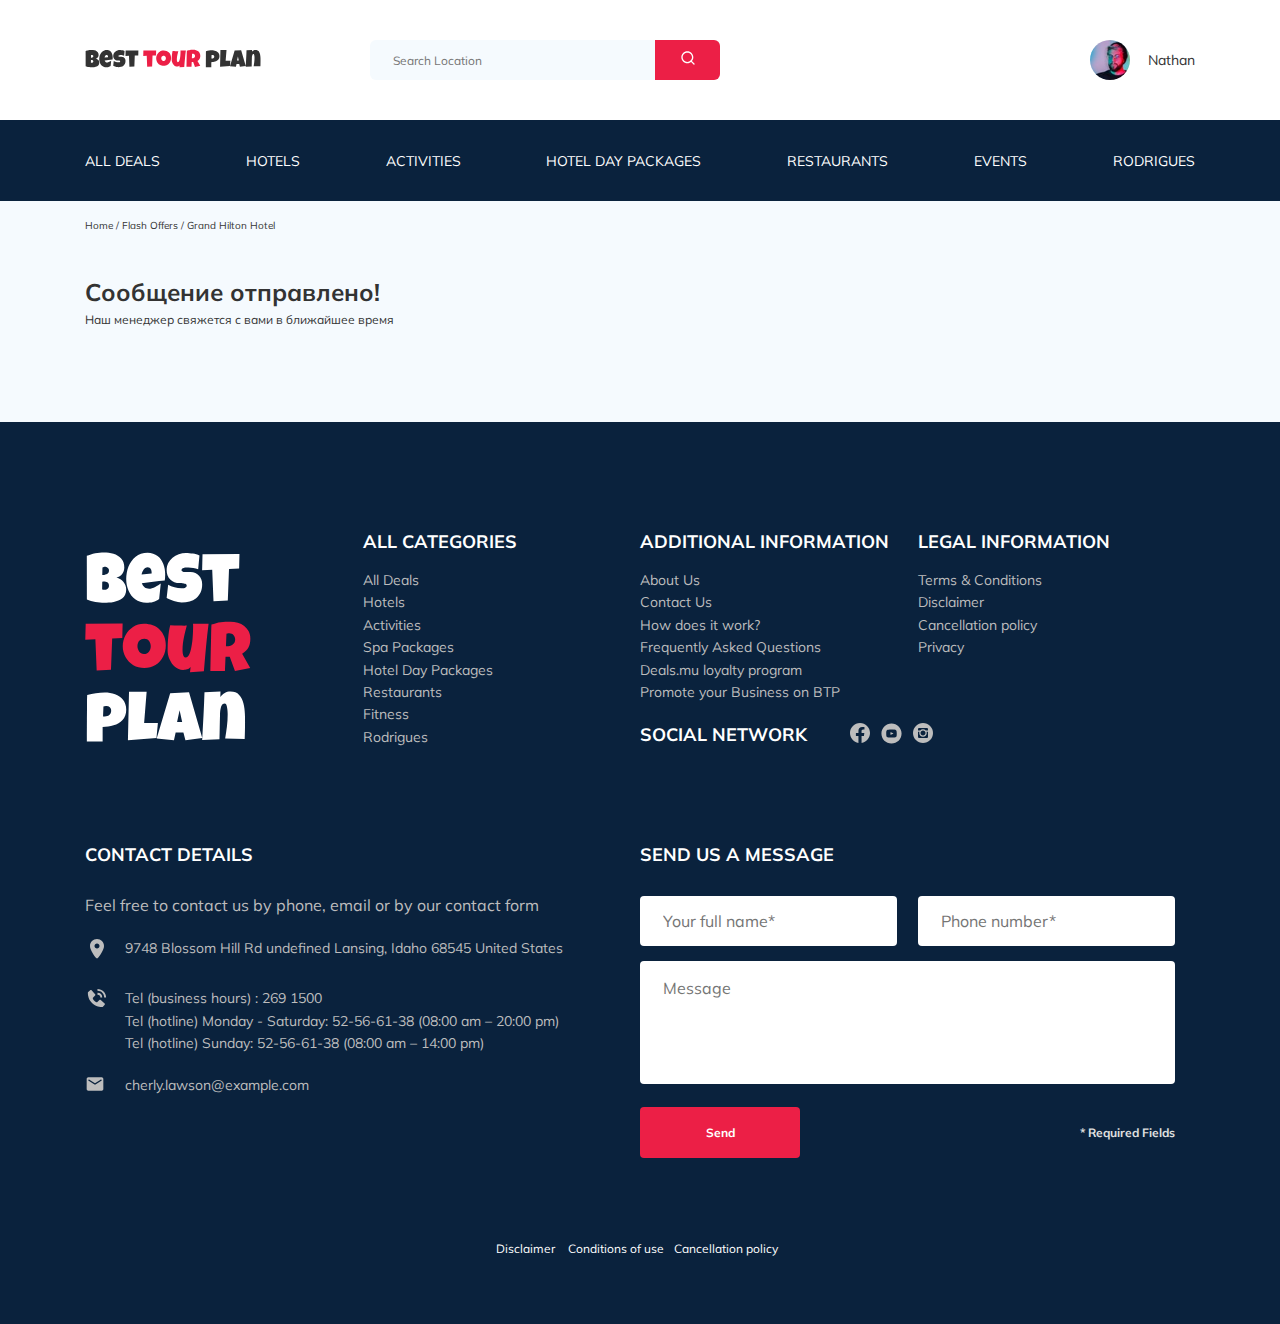
==== thankyou.html @ eb1a0afe "create: sending message and letters" ====
<!DOCTYPE html>
<html lang="en">
  <head>
    <meta charset="UTF-8" />
    <meta name="viewport" content="width=device-width, initial-scale=1.0" />
    <title>Best Tour Plan - Hotel Booking</title>
    <link
      href="https://fonts.googleapis.com/css2?family=Mulish:wght@400;700&family=Nunito:wght@400;600;700;800&display=swap"
      rel="stylesheet"
    />
    <link rel="stylesheet" href="css/normalize.css" />
    <link rel="stylesheet" href="css/swiper-bundle.min.css" />
    <link rel="stylesheet" href="css/style.css" />
  </head>
  <body>
    <header class="navbar navbar--mobile--fixed">
      <div class="container">
        <div class="navbar-top">
          <a href="index.html" class="logo">
            <img
              src="img/horizontal-logo.svg"
              alt="logo: best tour plan"
              class="logo__image"
            />
          </a>
          <form
            action="#"
            class="search navbar__search navbar__search--mobile--hidden"
          >
            <input
              type="text"
              class="search__input"
              placeholder="Search Location"
            />
            <button class="search__button">
              <img src="img/search.svg" alt="icon: search" />
            </button>
          </form>
          <a href="#" class="user navbar__user navbar__user--mobile--hidden">
            <img
              src="img/user-avatar.jpg"
              alt="avatar: nathan"
              class="user__avatar"
            />
            <span class="user__name">Nathan</span>
          </a>
          <!-- /.user -->
          <button class="menu-button navbar-top__menu-button">
            <span class="menu-button__line"></span>
            <span class="menu-button__line"></span>
            <span class="menu-button__line"></span>
          </button>
          <!-- /.navbar-top__menubutton -->
        </div>
        <!-- /.navbar-top -->
      </div>
      <!-- /.container -->
      <div class="navbar-bottom">
        <div class="container">
          <ul class="navbar-menu">
            <li class="navbar-menu__item navbar-menu__item--mobile--visible">
              <a
                href="#"
                class="user navbar__user navbar__user--mobile--visible"
              >
                <img
                  src="img/user-avatar.jpg"
                  alt="avatar: nathan"
                  class="user__avatar"
                />
                <span class="user__name user__name--white">Nathan</span>
              </a>
              <!-- /.user -->
            </li>
            <li class="navbar-menu__item navbar-menu__item--mobile--visible">
              <form
                action="#"
                class="search navbar__search navbar__search--mobile--visible"
              >
                <input
                  type="text"
                  class="search__input"
                  placeholder="Search Location"
                />
                <button class="search__button">
                  <img src="img/search.svg" alt="icon: search" />
                </button>
              </form>
            </li>
            <li class="navbar-menu__item">
              <a href="#" class="navbar-menu__link">All Deals</a>
            </li>
            <li class="navbar-menu__item">
              <a href="#" class="navbar-menu__link">Hotels</a>
            </li>
            <li class="navbar-menu__item">
              <a href="#" class="navbar-menu__link">Activities</a>
            </li>
            <li class="navbar-menu__item">
              <a href="#" class="navbar-menu__link">Hotel Day Packages</a>
            </li>
            <li class="navbar-menu__item">
              <a href="#" class="navbar-menu__link">Restaurants</a>
            </li>
            <li class="navbar-menu__item">
              <a href="#" class="navbar-menu__link">Events</a>
            </li>
            <li class="navbar-menu__item">
              <a href="#" class="navbar-menu__link">Rodrigues</a>
            </li>
          </ul>
          <!-- /.navbar-menu -->
        </div>
        <!-- /.container -->
      </div>
      <!-- /.navbar-bottom -->
    </header>
    <nav class="breadcrumb">
      <div class="container">
        <ul class="breadcrumb-list">
          <li class="breadcrumb-list__item">
            <a href="#" class="breadcrumb-list__link">Home</a>
          </li>
          <li class="breadcrumb-list__item">
            <a href="#" class="breadcrumb-list__link">Flash Offers</a>
          </li>
          <li class="breadcrumb-list__item">
            Grand Hilton Hotel
          </li>
        </ul>
      </div>
      <!-- /.container -->
    </nav>
    <!-- /.breadcrumb -->
    <section class="hotel">
      <div class="container">
        <div class="hotel-info">
          <div class="hotel-info__text">
            <div class="hotel-wrapper">
              <h1 class="hotel-name hotel-info__name">Сообщение отправлено!</h1>
            </div>
            <p class="hotel-description hotel-info__description">
              Наш менеджер свяжется с вами в ближайшее время
            </p>
          </div>
          <!-- /.hotel-info__text -->
        </div>
        <!-- /.hotel info -->
      </div>
      <!-- /.container -->
    </section>
    <!-- /.hotel -->

    <!-- /.activities -->
    <footer class="footer">
      <div class="container">
        <div class="footer-wrapper">
          <img
            src="img/vertical-logo.svg"
            alt="logo: Best Tour Plan"
            class="logo footer__logo"
          />
          <div class="footer__list footer__categories">
            <h3 class="footer__title">ALL CATEGORIES</h3>
            <ul class="footer__ul">
              <li class="footer__item">
                <a href="#" class="footer__link">All Deals </a>
              </li>
              <li class="footer__item">
                <a href="#" class="footer__link">Hotels</a>
              </li>
              <li class="footer__item">
                <a href="#" class="footer__link">Activities</a>
              </li>
              <li class="footer__item">
                <a href="#" class="footer__link">Spa Packages </a>
              </li>
              <li class="footer__item">
                <a href="#" class="footer__link">Hotel Day Packages </a>
              </li>
              <li class="footer__item">
                <a href="#" class="footer__link">Restaurants</a>
              </li>
              <li class="footer__item">
                <a href="#" class="footer__link">Fitness</a>
              </li>
              <li class="footer__item">
                <a href="#" class="footer__link">Rodrigues</a>
              </li>
            </ul>
          </div>
          <!-- /.footer__list -->
          <div class="footer__list footer__additional">
            <h3 class="footer__title">ADDITIONAL INFORMATION</h3>
            <ul class="footer__ul">
              <li class="footer__item">
                <a href="#" class="footer__link">About Us </a>
              </li>
              <li class="footer__item">
                <a href="#" class="footer__link">Contact Us </a>
              </li>
              <li class="footer__item">
                <a href="#" class="footer__link">How does it work? </a>
              </li>
              <li class="footer__item">
                <a href="#" class="footer__link">Frequently Asked Questions </a>
              </li>
              <li class="footer__item">
                <a href="#" class="footer__link">Deals.mu loyalty program </a>
              </li>
              <li class="footer__item">
                <a href="#" class="footer__link"
                  >Promote your Business on BTP</a
                >
              </li>
            </ul>
          </div>
          <!-- /.footer__list -->
          <div class="footer__social-network">
            <h3 class="footer__title footer__title--inline">Social Network</h3>
            <div class="footer__social-links">
              <a href="#" class="footer-link"
                ><img src="img/facebook.svg" alt="icon: facebook"
              /></a>
              <a href="#" class="footer-link"
                ><img src="img/youtube.svg" alt="icon: youtube"
              /></a>
              <a href="#" class="footer-link"
                ><img src="img/instagram.svg" alt="icon: instagram"
              /></a>
            </div>
            <!-- /.footer__social-links -->
          </div>
          <!-- /.footer__social-network -->
          <div class="footer__list footer__legal">
            <h3 class="footer__title">LEGAL INFORMATION</h3>
            <ul class="footer__ul">
              <li class="footer__item">
                <a href="#" class="footer__link">Terms & Conditions </a>
              </li>
              <li class="footer__item">
                <a href="#" class="footer__link">Disclaimer </a>
              </li>
              <li class="footer__item">
                <a href="#" class="footer__link">Cancellation policy </a>
              </li>
              <li class="footer__item">
                <a href="#" class="footer__link">Privacy</a>
              </li>
            </ul>
          </div>
          <!-- /.footer__list -->
          <div class="footer__contact-details">
            <h3 class="footer__title footer__title--mb-3">Contact Details</h3>
            <p class="footer__text">
              Feel free to contact us by phone, email or by our contact form
            </p>
            <ul class="footer__ul">
              <li class="footer__item footer__item--mb-2">
                <div class="footer__icon-wrapper">
                  <img
                    class="footer__icon"
                    src="img/location-on.svg"
                    alt="icon: location"
                    srcset=""
                  />
                </div>
                9748 Blossom Hill Rd undefined Lansing, Idaho 68545 United
                States
              </li>
              <li class="footer__item footer__item--mb-2">
                <div class="footer__icon-wrapper">
                  <img
                    class="footer__icon"
                    src="img/phone-call-2.svg"
                    alt="icon: phone"
                    srcset=""
                  />
                </div>
                Tel (business hours) : 269 1500 <br />
                Tel (hotline) Monday - Saturday: 52-56-61-38 (08:00 am – 20:00
                pm) <br />Tel (hotline) Sunday: 52-56-61-38 (08:00 am – 14:00
                pm)
              </li>
              <li class="footer__item footer__item--mb-2">
                <div class="footer__icon-wrapper">
                  <img
                    class="footer__icon"
                    src="img/email.svg"
                    alt="icon: email"
                    srcset=""
                  />
                </div>
                cherly.lawson@example.com
              </li>
            </ul>
          </div>
          <!-- /.footer__contact-details -->
          <div class="footer__contact-form">
            <h3 class="footer__title footer__title--mb-3">Send us a message</h3>
            <form action="send.php" method="POST" class="footer__form">
              <input
                type="text"
                class="input footer__input"
                placeholder="Your full name*"
                name="name"
              />
              <input
                type="text"
                class="input footer__input"
                placeholder="Phone number*"
                name="phone"
              />
              <textarea
                class="footer__message"
                placeholder="Message"
                name="message"
              ></textarea>
              <button class="button footer__button" type="submit">Send</button>
              <span class="footer__info">* Required Fields</span>
            </form>
          </div>
          <!-- /.footer__contact-form -->
          <div class="footer__bottom-block">
            <a href="#" class="footer__bottom-item">Disclaimer &nbsp;&nbsp;</a>
            <a href="#" class="footer__bottom-item"
              >Conditions of use&nbsp;&nbsp;</a
            >
            <a href="#" class="footer__bottom-item"
              >Cancellation policy&nbsp;&nbsp;</a
            >
          </div>
          <!-- /.footer__bottom-block -->
        </div>
        <!-- /.footer-wrapper -->
      </div>
      <!-- /.container -->
    </footer>
    <!-- /.footer -->
    <script src="js/swiper-bundle.min.js"></script>
    <script src="js/main.js"></script>
  </body>
</html>
---- css/style.css ----
* {
  -webkit-box-sizing: border-box;
          box-sizing: border-box;
}

body {
  font-family: 'Mulish', sans-serif;
  color: #333333;
  background-color: #F5FAFE;
}

.container {
  max-width: 1110px;
  margin: auto;
}

img {
  max-width: 100%;
}

.booking {
  font-family: 'Mulish', sans-serif;
}

/*! normalize.css v8.0.1 | MIT License | github.com/necolas/normalize.css */
/* Document
   ========================================================================== */
/**
 * 1. Correct the line height in all browsers.
 * 2. Prevent adjustments of font size after orientation changes in iOS.
 */
html {
  line-height: 1.15;
  /* 1 */
  -webkit-text-size-adjust: 100%;
  /* 2 */
}

/* Sections
   ========================================================================== */
/**
 * Remove the margin in all browsers.
 */
body {
  margin: 0;
}

/**
 * Render the `main` element consistently in IE.
 */
main {
  display: block;
}

/**
 * Correct the font size and margin on `h1` elements within `section` and
 * `article` contexts in Chrome, Firefox, and Safari.
 */
h1 {
  font-size: 2em;
  margin: 0.67em 0;
}

/* Grouping content
   ========================================================================== */
/**
 * 1. Add the correct box sizing in Firefox.
 * 2. Show the overflow in Edge and IE.
 */
hr {
  -webkit-box-sizing: content-box;
          box-sizing: content-box;
  /* 1 */
  height: 0;
  /* 1 */
  overflow: visible;
  /* 2 */
}

/**
 * 1. Correct the inheritance and scaling of font size in all browsers.
 * 2. Correct the odd `em` font sizing in all browsers.
 */
pre {
  font-family: monospace, monospace;
  /* 1 */
  font-size: 1em;
  /* 2 */
}

/* Text-level semantics
   ========================================================================== */
/**
 * Remove the gray background on active links in IE 10.
 */
a {
  background-color: transparent;
}

/**
 * 1. Remove the bottom border in Chrome 57-
 * 2. Add the correct text decoration in Chrome, Edge, IE, Opera, and Safari.
 */
abbr[title] {
  border-bottom: none;
  /* 1 */
  text-decoration: underline;
  /* 2 */
  -webkit-text-decoration: underline dotted;
          text-decoration: underline dotted;
  /* 2 */
}

/**
 * Add the correct font weight in Chrome, Edge, and Safari.
 */
b,
strong {
  font-weight: bolder;
}

/**
 * 1. Correct the inheritance and scaling of font size in all browsers.
 * 2. Correct the odd `em` font sizing in all browsers.
 */
code,
kbd,
samp {
  font-family: monospace, monospace;
  /* 1 */
  font-size: 1em;
  /* 2 */
}

/**
 * Add the correct font size in all browsers.
 */
small {
  font-size: 80%;
}

/**
 * Prevent `sub` and `sup` elements from affecting the line height in
 * all browsers.
 */
sub,
sup {
  font-size: 75%;
  line-height: 0;
  position: relative;
  vertical-align: baseline;
}

sub {
  bottom: -0.25em;
}

sup {
  top: -0.5em;
}

/* Embedded content
   ========================================================================== */
/**
 * Remove the border on images inside links in IE 10.
 */
img {
  border-style: none;
}

/* Forms
   ========================================================================== */
/**
 * 1. Change the font styles in all browsers.
 * 2. Remove the margin in Firefox and Safari.
 */
button,
input,
optgroup,
select,
textarea {
  font-family: inherit;
  /* 1 */
  font-size: 100%;
  /* 1 */
  line-height: 1.15;
  /* 1 */
  margin: 0;
  /* 2 */
}

/**
 * Show the overflow in IE.
 * 1. Show the overflow in Edge.
 */
button,
input {
  /* 1 */
  overflow: visible;
}

/**
 * Remove the inheritance of text transform in Edge, Firefox, and IE.
 * 1. Remove the inheritance of text transform in Firefox.
 */
button,
select {
  /* 1 */
  text-transform: none;
}

/**
 * Correct the inability to style clickable types in iOS and Safari.
 */
button,
[type="button"],
[type="reset"],
[type="submit"] {
  -webkit-appearance: button;
}

/**
 * Remove the inner border and padding in Firefox.
 */
button::-moz-focus-inner,
[type="button"]::-moz-focus-inner,
[type="reset"]::-moz-focus-inner,
[type="submit"]::-moz-focus-inner {
  border-style: none;
  padding: 0;
}

/**
 * Restore the focus styles unset by the previous rule.
 */
button:-moz-focusring,
[type="button"]:-moz-focusring,
[type="reset"]:-moz-focusring,
[type="submit"]:-moz-focusring {
  outline: 1px dotted ButtonText;
}

/**
 * Correct the padding in Firefox.
 */
fieldset {
  padding: 0.35em 0.75em 0.625em;
}

/**
 * 1. Correct the text wrapping in Edge and IE.
 * 2. Correct the color inheritance from `fieldset` elements in IE.
 * 3. Remove the padding so developers are not caught out when they zero out
 *    `fieldset` elements in all browsers.
 */
legend {
  -webkit-box-sizing: border-box;
          box-sizing: border-box;
  /* 1 */
  color: inherit;
  /* 2 */
  display: table;
  /* 1 */
  max-width: 100%;
  /* 1 */
  padding: 0;
  /* 3 */
  white-space: normal;
  /* 1 */
}

/**
 * Add the correct vertical alignment in Chrome, Firefox, and Opera.
 */
progress {
  vertical-align: baseline;
}

/**
 * Remove the default vertical scrollbar in IE 10+.
 */
textarea {
  overflow: auto;
}

/**
 * 1. Add the correct box sizing in IE 10.
 * 2. Remove the padding in IE 10.
 */
[type="checkbox"],
[type="radio"] {
  -webkit-box-sizing: border-box;
          box-sizing: border-box;
  /* 1 */
  padding: 0;
  /* 2 */
}

/**
 * Correct the cursor style of increment and decrement buttons in Chrome.
 */
[type="number"]::-webkit-inner-spin-button,
[type="number"]::-webkit-outer-spin-button {
  height: auto;
}

/**
 * 1. Correct the odd appearance in Chrome and Safari.
 * 2. Correct the outline style in Safari.
 */
[type="search"] {
  -webkit-appearance: textfield;
  /* 1 */
  outline-offset: -2px;
  /* 2 */
}

/**
 * Remove the inner padding in Chrome and Safari on macOS.
 */
[type="search"]::-webkit-search-decoration {
  -webkit-appearance: none;
}

/**
 * 1. Correct the inability to style clickable types in iOS and Safari.
 * 2. Change font properties to `inherit` in Safari.
 */
::-webkit-file-upload-button {
  -webkit-appearance: button;
  /* 1 */
  font: inherit;
  /* 2 */
}

/* Interactive
   ========================================================================== */
/*
 * Add the correct display in Edge, IE 10+, and Firefox.
 */
details {
  display: block;
}

/*
 * Add the correct display in all browsers.
 */
summary {
  display: list-item;
}

/* Misc
   ========================================================================== */
/**
 * Add the correct display in IE 10+.
 */
template {
  display: none;
}

/**
 * Add the correct display in IE 10.
 */
[hidden] {
  display: none;
}

.navbar {
  background-color: #ffffff;
}

.navbar-top {
  display: -webkit-box;
  display: -ms-flexbox;
  display: flex;
  -webkit-box-align: center;
      -ms-flex-align: center;
          align-items: center;
  -webkit-box-pack: justify;
      -ms-flex-pack: justify;
          justify-content: space-between;
  padding: 40px 0;
}

.navbar-top__menu-button {
  display: none;
}

.navbar__search {
  margin-right: auto;
  margin-left: 108px;
}

.navbar-bottom {
  background-color: #0A223D;
}

.navbar-menu {
  list-style-type: none;
  margin: 0;
  padding: 31px 0;
  display: -webkit-box;
  display: -ms-flexbox;
  display: flex;
  -webkit-box-align: center;
      -ms-flex-align: center;
          align-items: center;
  -webkit-box-pack: justify;
      -ms-flex-pack: justify;
          justify-content: space-between;
}

.navbar-menu__link {
  text-decoration: none;
  color: #ffffff;
  text-transform: uppercase;
  font-size: 14px;
  line-height: 18px;
}

.navbar-menu__item--mobile--visible {
  display: none;
}

.logo {
  width: 177px;
}

.search {
  display: -webkit-box;
  display: -ms-flexbox;
  display: flex;
  position: relative;
  overflow: hidden;
  border-radius: 6px;
  height: 40px;
}

.search__input {
  width: 350px;
  height: 100%;
  padding-left: 23px;
  padding-right: 70px;
  background: #F5FAFE;
  border: none;
  font-size: 12px;
  line-height: 15px;
  color: #333333;
}

.search__button {
  position: absolute;
  border: none;
  top: 0;
  right: 0;
  height: 100%;
  width: 65px;
  background: #EC1F46;
  cursor: pointer;
}

.user {
  display: -webkit-box;
  display: -ms-flexbox;
  display: flex;
  -webkit-box-align: center;
      -ms-flex-align: center;
          align-items: center;
  text-decoration: none;
}

.user__avatar {
  width: 40px;
  height: 40px;
  border-radius: 50%;
  -o-object-fit: cover;
     object-fit: cover;
}

.user__name {
  margin-left: 18px;
  font-size: 14px;
  line-height: 18px;
  color: #333333;
}

.breadcrumb-list {
  display: -webkit-box;
  display: -ms-flexbox;
  display: flex;
  -webkit-box-align: center;
      -ms-flex-align: center;
          align-items: center;
  list-style: none;
  padding: 18px 0px;
  margin: 0px;
}

.breadcrumb-list__item {
  font-size: 10px;
  line-height: 13px;
}

.breadcrumb-list__item:not(:last-child)::after {
  content: '/';
  margin-right: 3px;
}

.breadcrumb-list__link {
  text-decoration: none;
  color: inherit;
}

.hotel {
  padding-top: 23px;
  padding-bottom: 70px;
}

.hotel-info {
  display: -webkit-box;
  display: -ms-flexbox;
  display: flex;
  -webkit-box-align: center;
      -ms-flex-align: center;
          align-items: center;
  -webkit-box-pack: justify;
      -ms-flex-pack: justify;
          justify-content: space-between;
  padding-bottom: 20px;
}

.hotel-info__offer {
  margin-left: 14px;
  margin-top: 4px;
}

.hotel-info__name {
  margin-top: 4px;
  margin-bottom: 0;
}

.hotel-info__description {
  margin: 5px 0;
}

.hotel-name {
  font-size: 24px;
  line-height: 30px;
}

.hotel-wrapper {
  display: -webkit-box;
  display: -ms-flexbox;
  display: flex;
  -ms-flex-wrap: wrap;
      flex-wrap: wrap;
  -webkit-box-align: center;
      -ms-flex-align: center;
          align-items: center;
}

.hotel-description {
  font-size: 12px;
  line-height: 15px;
}

.hotel-grid {
  display: -webkit-box;
  display: -ms-flexbox;
  display: flex;
  -webkit-box-pack: justify;
      -ms-flex-pack: justify;
          justify-content: space-between;
}

.hotel-right {
  display: -webkit-box;
  display: -ms-flexbox;
  display: flex;
  -webkit-box-orient: vertical;
  -webkit-box-direction: normal;
      -ms-flex-direction: column;
          flex-direction: column;
  -webkit-box-pack: justify;
      -ms-flex-pack: justify;
          justify-content: space-between;
}

.hotel-slider {
  width: 728px;
  height: 450px;
  border-radius: 8px;
  overflow: hidden;
  margin-left: 0;
}

.hotel-slider__button {
  position: absolute;
  z-index: 2;
  top: 0;
  width: 30px;
  height: 30px;
  border: none;
  top: 50%;
  -webkit-transform: translateY(-50%);
          transform: translateY(-50%);
  cursor: pointer;
}

.hotel-slider__button--next {
  right: 18px;
  background: url("../img/arrow-next.svg") no-repeat center/10px;
}

.hotel-slider__button--prev {
  left: 18px;
  background: url("../img/arrow-prev.svg") no-repeat center/10px;
}

.hotel-slider__item {
  width: 100%;
  height: 100%;
  position: relative;
}

.hotel-slider__item::after {
  content: '';
  position: absolute;
  width: 100%;
  height: 100%;
  top: 0;
  background: -webkit-gradient(linear, left top, left bottom, from(rgba(0, 122, 223, 0.48)), to(rgba(255, 255, 255, 0.128)));
  background: linear-gradient(180deg, rgba(0, 122, 223, 0.48) 0%, rgba(255, 255, 255, 0.128) 100%);
  border-radius: 8px;
  z-index: 1;
  overflow: hidden;
}

.stars {
  -ms-flex-preferred-size: 100%;
      flex-basis: 100%;
}

.offer {
  font-size: 10px;
  line-height: 13px;
  padding: 4px 9px;
  background-color: #EC1F46;
  border-radius: 3px;
  color: #ffffff;
}

.rating {
  max-width: 65px;
  min-height: 45px;
  text-align: center;
  color: #ffffff;
  background-color: #EC1F46;
  border-radius: 4px;
}

.rating__text {
  font-size: 8px;
  line-height: 10px;
}

.rating__counter {
  font-size: 14px;
  line-height: 18px;
}

.booking {
  border-radius: 8px;
  width: 350px;
  min-height: 210px;
  padding: 28px;
  background-color: #0A223D;
  color: #ffffff;
}

.booking__info {
  display: -webkit-box;
  display: -ms-flexbox;
  display: flex;
  -webkit-box-pack: justify;
      -ms-flex-pack: justify;
          justify-content: space-between;
  margin-bottom: 9px;
}

.booking__price {
  display: -webkit-box;
  display: -ms-flexbox;
  display: flex;
  -webkit-box-orient: vertical;
  -webkit-box-direction: normal;
      -ms-flex-direction: column;
          flex-direction: column;
}

.booking__start {
  font-weight: normal;
  font-size: 10px;
  line-height: 14px;
}

.booking__pricetag {
  font-weight: 800;
  font-size: 24px;
  line-height: 33px;
}

.booking__per-room {
  font-weight: normal;
  font-size: 12px;
  line-height: 16px;
}

.booking__text {
  margin-bottom: 8px;
  font-weight: normal;
  font-size: 12px;
  line-height: 16px;
  display: -webkit-box;
  display: -ms-flexbox;
  display: flex;
  -webkit-box-align: center;
      -ms-flex-align: center;
          align-items: center;
  -webkit-box-pack: justify;
      -ms-flex-pack: justify;
          justify-content: space-between;
}

.booking__room {
  margin-top: 4px;
}

.booking__description {
  margin-left: 9px;
}

.booking__call-center {
  display: -webkit-box;
  display: -ms-flexbox;
  display: flex;
  -webkit-box-pack: justify;
      -ms-flex-pack: justify;
          justify-content: space-between;
  -webkit-box-align: center;
      -ms-flex-align: center;
          align-items: center;
  margin-bottom: 17px;
}

.booking__heading {
  font-weight: 600;
  font-size: 18px;
  line-height: 25px;
}

.booking__number {
  display: -webkit-box;
  display: -ms-flexbox;
  display: flex;
  -webkit-box-align: center;
      -ms-flex-align: center;
          align-items: center;
  -webkit-box-pack: justify;
      -ms-flex-pack: justify;
          justify-content: space-between;
  text-decoration: none;
  font-weight: 600;
  font-size: 18px;
  line-height: 25px;
  color: inherit;
}

.booking__num {
  margin-left: 8px;
}

.booking__button {
  width: 100%;
  background-color: #EC1F46;
  color: inherit;
  border: none;
  border-radius: 4px;
  min-height: 45px;
  font-weight: 600;
  font-size: 14px;
  line-height: 19px;
  cursor: pointer;
}

.map {
  width: 347px;
  height: 213px;
  border-radius: 10px;
  overflow: hidden;
}

.newsletter {
  position: relative;
  padding: 108px 0 87px 0;
  background-image: url(../img/newsletter-bg.jpg);
  background-repeat: no-repeat;
  background-size: cover;
  background-position: center;
}

.newsletter:before {
  content: '';
  position: absolute;
  top: 0;
  left: 0;
  right: 0;
  bottom: 0;
  width: 100%;
  height: 100%;
  background: rgba(10, 34, 61, 0.8);
}

.newsletter-wrapper {
  position: relative;
  display: -webkit-box;
  display: -ms-flexbox;
  display: flex;
  -webkit-box-align: center;
      -ms-flex-align: center;
          align-items: center;
  -webkit-box-pack: justify;
      -ms-flex-pack: justify;
          justify-content: space-between;
  max-width: 731px;
  margin: auto;
}

.newsletter-title {
  color: #ffffff;
  font-style: normal;
  font-weight: 300;
  font-size: 24px;
  line-height: 30px;
}

.newsletter-title__strong {
  display: block;
  font-weight: 600;
  font-size: 36px;
  line-height: 45px;
  text-transform: uppercase;
}

.subscribe {
  display: -webkit-box;
  display: -ms-flexbox;
  display: flex;
  position: relative;
  overflow: hidden;
  border-radius: 4px;
  height: 55px;
}

.subscribe__input {
  width: 350px;
  padding-left: 23px;
  padding-right: 70px;
  background: #ffffff;
  border: none;
  font-weight: 300;
  font-size: 14px;
  line-height: 18px;
  color: #333333;
}

.subscribe__button {
  position: absolute;
  border: none;
  top: 0;
  right: 0;
  height: 100%;
  min-width: 65px;
  background: #EC1F46;
  color: #ffffff;
  font-weight: bold;
  font-size: 12px;
  line-height: 15px;
  cursor: pointer;
}

.reviews {
  padding: 40px 0 0 0;
}

.reviews__title {
  font-weight: bold;
  font-size: 36px;
  line-height: 45px;
  text-align: center;
  text-transform: uppercase;
  margin-bottom: 70px;
}

.reviews-slider__item {
  display: -webkit-box;
  display: -ms-flexbox;
  display: flex;
  -webkit-box-orient: vertical;
  -webkit-box-direction: normal;
      -ms-flex-direction: column;
          flex-direction: column;
  -webkit-box-align: center;
      -ms-flex-align: center;
          align-items: center;
  background-color: #ffffff;
  border-radius: 8px;
  margin: 45px auto 0;
  max-width: 730px;
  padding: 0 62px 30px;
  position: relative;
}

.reviews-slider__item::before {
  content: '';
  width: 70px;
  height: 47px;
  position: absolute;
  left: 64px;
  top: 13px;
  background-image: url(../img/quote-left.svg);
  background-repeat: no-repeat;
}

.reviews-slider__item::after {
  content: '';
  width: 70px;
  height: 47px;
  position: absolute;
  right: 60px;
  bottom: 114px;
  background-image: url(../img/quote-right.svg);
  background-repeat: no-repeat;
}

.reviews-slider__profile {
  display: -webkit-box;
  display: -ms-flexbox;
  display: flex;
  -webkit-box-orient: vertical;
  -webkit-box-direction: normal;
      -ms-flex-direction: column;
          flex-direction: column;
  -webkit-box-align: center;
      -ms-flex-align: center;
          align-items: center;
  margin-top: -45px;
}

.reviews-slider__avatar {
  width: 90px;
  height: 90px;
  -o-object-fit: cover;
     object-fit: cover;
  border-radius: 50%;
  margin-bottom: 9px;
}

.reviews-slider__username {
  font-weight: bold;
  font-size: 12px;
  line-height: 15px;
  color: #EC1F46;
  margin: 0 0 10px;
}

.reviews-slider__date {
  font-weight: normal;
  font-size: 10px;
  line-height: 13px;
  margin-bottom: 4px;
}

.reviews-slider__rating {
  display: -webkit-box;
  display: -ms-flexbox;
  display: flex;
  -webkit-box-align: center;
      -ms-flex-align: center;
          align-items: center;
  margin-bottom: 30px;
}

.reviews-slider__text {
  margin: auto;
  max-width: 537px;
  font-weight: normal;
  font-size: 12px;
  line-height: 160%;
  text-align: justify;
}

.reviews-slider__button {
  position: absolute;
  z-index: 2;
  top: 0;
  width: 30px;
  height: 30px;
  border: none;
  top: 50%;
  -webkit-transform: translateY(-50%);
          transform: translateY(-50%);
  cursor: pointer;
}

.reviews-slider__button--next {
  right: 0;
  background: url("../img/gray-arrow-next.svg") no-repeat center/10px;
}

.reviews-slider__button--prev {
  left: 0;
  background: url("../img/gray-arrow-prev.svg") no-repeat center/10px;
}

.activities {
  padding: 60px 0 98px 0;
}

.activities__title {
  font-weight: bold;
  font-size: 24px;
  line-height: 30px;
  text-transform: uppercase;
  margin-top: 0;
  margin-bottom: 67px;
}

.activities-wrapper {
  display: -webkit-box;
  display: -ms-flexbox;
  display: flex;
  -webkit-box-align: start;
      -ms-flex-align: start;
          align-items: flex-start;
  -webkit-box-pack: justify;
      -ms-flex-pack: justify;
          justify-content: space-between;
}

.card {
  display: -webkit-box;
  display: -ms-flexbox;
  display: flex;
  -webkit-box-orient: vertical;
  -webkit-box-direction: normal;
      -ms-flex-direction: column;
          flex-direction: column;
  -webkit-box-align: start;
      -ms-flex-align: start;
          align-items: flex-start;
  position: relative;
  border-radius: 6px;
  overflow: hidden;
  width: 255px;
  height: 255px;
  padding: 24px 26px;
}

.card::before {
  content: '';
  position: absolute;
  top: 0;
  left: 0;
  right: 0;
  bottom: 0;
  background: linear-gradient(179.83deg, rgba(196, 196, 196, 0) 35.34%, #0A223D 99.85%);
}

.card__image {
  width: 255px;
  height: 255px;
  -o-object-fit: cover;
     object-fit: cover;
  position: absolute;
  top: 0;
  left: 0;
  right: 0;
  bottom: 0;
  z-index: -1;
}

.card__title {
  width: 200px;
  color: #ffffff;
  font-weight: bold;
  font-size: 16px;
  line-height: 20px;
  margin-top: auto;
  margin-bottom: 18px;
  z-index: 5;
}

.card__button {
  z-index: 5;
  border: none;
  color: #ffffff;
  background-color: #EC1F46;
  border-radius: 4px;
  font-weight: 600;
  font-size: 12px;
  line-height: 16px;
  padding: 7px 22px;
  cursor: pointer;
}

.footer {
  background-color: #0A223D;
  color: #ffffff;
  padding: 108px 0 46px;
}

.footer-wrapper {
  display: -ms-grid;
  display: grid;
  -ms-grid-columns: (minmax(min-content, 1fr))[4];
      grid-template-columns: repeat(4, minmax(-webkit-min-content, 1fr));
      grid-template-columns: repeat(4, minmax(min-content, 1fr));
  grid-gap: 20px;
  grid-auto-rows: minmax(40px, -webkit-min-content);
  grid-auto-rows: minmax(40px, min-content);
  -webkit-box-align: start;
      -ms-flex-align: start;
          align-items: start;
}

.footer__logo {
  width: 166px;
  -ms-grid-row: 1;
  -ms-grid-row-span: 2;
  grid-row: 1 / 3;
  -ms-flex-item-align: center;
      -ms-grid-row-align: center;
      align-self: center;
}

.footer__categories {
  -ms-grid-row: 1;
  -ms-grid-row-span: 3;
  grid-row: 1 / 4;
}

.footer__social-network {
  -ms-grid-row: 2;
  -ms-grid-row-span: 2;
  grid-row: 2 / 4;
  grid-column: span 2;
  display: -webkit-box;
  display: -ms-flexbox;
  display: flex;
  -ms-flex-line-pack: center;
      align-content: center;
}

.footer__social-links {
  display: -webkit-box;
  display: -ms-flexbox;
  display: flex;
  min-width: 83px;
  -webkit-box-pack: justify;
      -ms-flex-pack: justify;
          justify-content: space-between;
}

.footer__contact-details {
  grid-column: span 2;
}

.footer__contact-form {
  grid-column: span 2;
}

.footer__form {
  display: -webkit-box;
  display: -ms-flexbox;
  display: flex;
  -webkit-box-align: center;
      -ms-flex-align: center;
          align-items: center;
  -webkit-box-pack: justify;
      -ms-flex-pack: justify;
          justify-content: space-between;
  -ms-flex-wrap: wrap;
      flex-wrap: wrap;
}

.footer__ul {
  padding: 0;
  margin: 0;
  list-style: none;
}

.footer__title {
  font-weight: bold;
  font-size: 18px;
  line-height: 23px;
  margin: 0 0 16px;
  text-transform: uppercase;
}

.footer__title--inline {
  margin: 0 43px 0 0;
}

.footer__title--mb-3 {
  margin-bottom: 30px;
}

.footer__item {
  display: -webkit-box;
  display: -ms-flexbox;
  display: flex;
  -webkit-box-align: start;
      -ms-flex-align: start;
          align-items: flex-start;
  font-weight: normal;
  font-size: 14px;
  line-height: 160%;
  color: #BDBDBD;
}

.footer__item--mb-2 {
  margin-bottom: 20px;
}

.footer__link {
  text-decoration: none;
  color: inherit;
}

.footer__icon-wrapper {
  min-width: 40px;
}

.footer__text {
  color: #BDBDBD;
  margin-bottom: 22px;
}

.footer__input {
  background-color: #ffffff;
  border-radius: 4px;
  border: none;
  padding: 0 23px;
  height: 50px;
  margin-bottom: 15px;
  -ms-flex-preferred-size: 48%;
      flex-basis: 48%;
}

.footer__message {
  background-color: #ffffff;
  -ms-flex-preferred-size: 100%;
      flex-basis: 100%;
  height: 123px;
  border-radius: 4px;
  border: none;
  padding: 18px 23px;
  resize: none;
  margin-bottom: 23px;
}

.footer__button {
  min-width: 160px;
  min-height: 50px;
  padding: 18px;
  background-color: #EC1F46;
  color: #ffffff;
  border-radius: 4px;
  border: none;
  font-weight: bold;
  font-size: 12px;
  line-height: 15px;
  cursor: pointer;
}

.footer__info {
  font-weight: bold;
  font-size: 12px;
  line-height: 15px;
  color: #E0E0E0;
}

.footer__bottom-block {
  -ms-grid-row: 6;
  grid-row: 6;
  grid-column: span 5;
  -ms-grid-column-align: center;
      justify-self: center;
}

.footer__bottom-item {
  font-weight: normal;
  font-size: 12px;
  line-height: 15px;
  text-decoration: none;
  color: #ffffff;
}

@media (max-width: 1200px) {
  .container {
    max-width: 960px;
  }
  .hotel-slider {
    width: 590px;
  }
  .hotel-slider__image {
    height: 100%;
    -o-object-fit: cover;
       object-fit: cover;
  }
  .card {
    width: 230px;
    height: 230px;
  }
  .card__image {
    width: 230px;
    height: 230px;
  }
  .footer__input {
    -ms-flex-preferred-size: 100%;
        flex-basis: 100%;
  }
}

@media (max-width: 992px) {
  .container, .newsletter-wrapper {
    max-width: 700px;
    width: 92%;
  }
  .logo {
    width: 132px;
  }
  .navbar-top {
    padding: 30px 0;
  }
  .navbar__search {
    margin-left: auto;
  }
  .navbar-menu {
    padding: 22px 0;
  }
  .navbar-menu__link {
    font-size: 12px;
    line-height: 15px;
  }
  .search__input {
    width: 340px;
  }
  .hotel-grid {
    -webkit-box-orient: vertical;
    -webkit-box-direction: normal;
        -ms-flex-direction: column;
            flex-direction: column;
  }
  .hotel__slider {
    margin-bottom: 30px;
  }
  .hotel-right {
    -webkit-box-orient: horizontal;
    -webkit-box-direction: normal;
        -ms-flex-direction: row;
            flex-direction: row;
  }
  .hotel-slider {
    width: 100%;
  }
  .hotel-slider__image {
    width: 100%;
  }
  .booking {
    width: 48%;
  }
  .map {
    width: 48%;
  }
  .reviews-slider__item {
    max-width: 580px;
  }
  .reviews__title {
    font-size: 30px;
    line-height: 38px;
  }
  .activities {
    padding-bottom: 70px;
  }
  .activities-wrapper {
    -ms-flex-wrap: wrap;
        flex-wrap: wrap;
  }
  .activities__card {
    margin-bottom: 20px;
  }
  .activities__title {
    margin-bottom: 57px;
  }
  .card {
    -ms-flex-preferred-size: 48%;
        flex-basis: 48%;
  }
  .card__image {
    width: 100%;
    height: 250px;
  }
  .footer-wrapper {
    -ms-grid-columns: (1fr)[6];
        grid-template-columns: repeat(6, 1fr);
    grid-gap: 40px;
  }
  .footer__input {
    -ms-flex-preferred-size: 48%;
        flex-basis: 48%;
  }
  .footer__logo {
    -ms-grid-row: 1;
    -ms-grid-row-span: 1;
    grid-row: 1 / 2;
    grid-column: span 2;
  }
  .footer__social-network {
    -ms-grid-row: 1;
    -ms-grid-row-span: 1;
    grid-row: 1 / 2;
    -ms-grid-column: 3;
    -ms-grid-column-span: 3;
    grid-column: 3 / 6;
    -ms-flex-item-align: center;
        -ms-grid-row-align: center;
        align-self: center;
  }
  .footer__categories {
    -ms-grid-row: 2;
    -ms-grid-row-span: 1;
    grid-row: 2 / 3;
    grid-column: span 2;
  }
  .footer__additional {
    grid-column: span 2;
  }
  .footer__legal {
    grid-column: span 2;
  }
  .footer__contact-details {
    -ms-grid-row: 3;
    grid-row: 3;
    grid-column: span 5;
  }
  .footer__contact-form {
    -ms-grid-row: 4;
    grid-row: 4;
    grid-column: span 5;
  }
  .footer__bottom-block {
    -ms-grid-row: 5;
    grid-row: 5;
    -ms-grid-column-align: start;
        justify-self: start;
  }
}

@media (max-width: 768px) {
  body {
    padding-top: 100px;
  }
  .container, .newsletter-wrapper {
    max-width: 576px;
    width: 92%;
  }
  .navbar--mobile--fixed {
    position: fixed;
    left: 0;
    top: 0;
    right: 0;
    z-index: 8;
  }
  .navbar__user--mobile--hidden, .navbar__search--mobile--hidden {
    display: none;
  }
  .navbar__user--mobile--visible, .navbar__search--mobile--visible {
    display: -webkit-box;
    display: -ms-flexbox;
    display: flex;
  }
  .navbar__user {
    -webkit-box-orient: vertical;
    -webkit-box-direction: normal;
        -ms-flex-direction: column;
            flex-direction: column;
    -webkit-box-pack: center;
        -ms-flex-pack: center;
            justify-content: center;
  }
  .navbar-bottom {
    display: none;
    position: fixed;
    left: 0;
    right: 0;
    top: 78px;
    bottom: 0;
    padding-top: 30px;
  }
  .navbar-bottom--visible {
    display: block;
  }
  .navbar-menu {
    -webkit-box-orient: vertical;
    -webkit-box-direction: normal;
        -ms-flex-direction: column;
            flex-direction: column;
  }
  .navbar-menu__item {
    margin-bottom: 20px;
  }
  .navbar-menu__item--mobile--visible {
    display: block;
  }
  .menu-button {
    width: 16px;
    height: 11px;
    padding: 0;
    display: -webkit-box;
    display: -ms-flexbox;
    display: flex;
    -webkit-box-align: center;
        -ms-flex-align: center;
            align-items: center;
    -webkit-box-orient: vertical;
    -webkit-box-direction: normal;
        -ms-flex-direction: column;
            flex-direction: column;
    -webkit-box-pack: justify;
        -ms-flex-pack: justify;
            justify-content: space-between;
    border: none;
    background-color: #ffffff;
    cursor: pointer;
  }
  .menu-button__line {
    width: 16px;
    height: 1px;
    background-color: #333333;
  }
  .user__name--white {
    color: #ffffff;
    margin-left: 0;
    margin-top: 10px;
  }
  .stars {
    -ms-flex-preferred-size: auto;
        flex-basis: auto;
  }
  .hotel {
    padding-bottom: 60px;
  }
  .hotel-name {
    -ms-flex-preferred-size: 100%;
        flex-basis: 100%;
  }
  .hotel-wrapper {
    -webkit-box-pack: justify;
        -ms-flex-pack: justify;
            justify-content: space-between;
  }
  .hotel-info__rating {
    display: none;
  }
  .hotel-info__offer {
    -webkit-box-ordinal-group: 0;
        -ms-flex-order: -1;
            order: -1;
    margin-left: 0;
  }
  .hotel-info__text {
    width: 100%;
  }
  .hotel-info__name {
    margin-top: 10px;
    margin-bottom: 0;
  }
  .hotel-right {
    -webkit-box-orient: vertical;
    -webkit-box-direction: normal;
        -ms-flex-direction: column;
            flex-direction: column;
  }
  .hotel-slider {
    height: 350px;
    margin-bottom: 20px;
  }
  .booking {
    width: 100%;
  }
  .booking__moving {
    margin-bottom: 20px;
  }
  .map {
    width: 100%;
  }
  .newsletter__title {
    padding: 76px 0 83px 0;
  }
  .newsletter-wrapper {
    min-height: 160px;
    -webkit-box-orient: vertical;
    -webkit-box-direction: normal;
        -ms-flex-direction: column;
            flex-direction: column;
    -webkit-box-align: start;
        -ms-flex-align: start;
            align-items: flex-start;
    -webkit-box-pack: justify;
        -ms-flex-pack: justify;
            justify-content: space-between;
  }
  .reviews-slider__item {
    padding: 0 30px 30px;
  }
  .reviews-slider__item::after, .reviews-slider__item::before {
    display: none;
  }
  .reviews-slider__button {
    top: 45px;
  }
  .reviews-slider__button--prev {
    left: 25%;
  }
  .reviews-slider__button--next {
    right: 25%;
  }
  .reviews__title {
    font-size: 18px;
    line-height: 23px;
    margin-top: 0;
    margin-bottom: 40px;
  }
  .activities {
    padding-top: 0;
    padding-bottom: 60px;
  }
  .activities__title {
    font-weight: bold;
    font-size: 18px;
    line-height: 23px;
    margin-bottom: 36px;
  }
  .card {
    -ms-flex-preferred-size: 100%;
        flex-basis: 100%;
  }
  .footer__input {
    -ms-flex-preferred-size: 100%;
        flex-basis: 100%;
  }
  .footer__bottom-block {
    -ms-grid-row: 5;
    grid-row: 5;
  }
}

@media (max-width: 576px) {
  .logo {
    width: 99px;
  }
  .search__input {
    width: 250px;
  }
  .hotel__slider {
    margin-bottom: 20px;
  }
  .hotel-slider {
    height: 250px;
  }
  .newsletter-title {
    margin: 0;
    font-style: normal;
    font-weight: 300;
    font-size: 20px;
    line-height: 25px;
  }
  .newsletter-title__strong {
    font-weight: 600;
    font-size: 30px;
    line-height: 38px;
  }
  .subscribe__input {
    width: 100%;
  }
  .footer-wrapper {
    -ms-grid-columns: 1fr;
        grid-template-columns: 1fr;
  }
  .footer__logo {
    -ms-grid-row: 1;
    grid-row: 1;
    -ms-grid-column: 1;
    grid-column: 1;
  }
  .footer__title--inline {
    margin: 0 0 16px 0;
    -ms-flex-preferred-size: 100%;
        flex-basis: 100%;
  }
  .footer__social-network {
    -ms-grid-row: 2;
    grid-row: 2;
    -ms-grid-column: 1;
    grid-column: 1;
    -ms-flex-wrap: wrap;
        flex-wrap: wrap;
  }
  .footer__additional {
    -ms-grid-row: 3;
    grid-row: 3;
    -ms-grid-column: 1;
    grid-column: 1;
  }
  .footer__categories {
    -ms-grid-row: 4;
    grid-row: 4;
    -ms-grid-column: 1;
    grid-column: 1;
  }
  .footer__legal {
    -ms-grid-row: 5;
    grid-row: 5;
    -ms-grid-column: 1;
    grid-column: 1;
  }
  .footer__contact-details {
    -ms-grid-row: 6;
    grid-row: 6;
    -ms-grid-column: 1;
    grid-column: 1;
  }
  .footer__contact-form {
    -ms-grid-row: 7;
    grid-row: 7;
    -ms-grid-column: 1;
    grid-column: 1;
  }
  .footer__info {
    -ms-flex-preferred-size: 100%;
        flex-basis: 100%;
    margin-bottom: 20px;
  }
  .footer__button {
    -webkit-box-ordinal-group: 2;
        -ms-flex-order: 1;
            order: 1;
  }
  .footer__bottom-block {
    -ms-grid-row: 8;
    grid-row: 8;
    -ms-grid-column: 1;
    grid-column: 1;
    -ms-grid-column-align: center;
        justify-self: center;
  }
}
/*# sourceMappingURL=style.css.map */
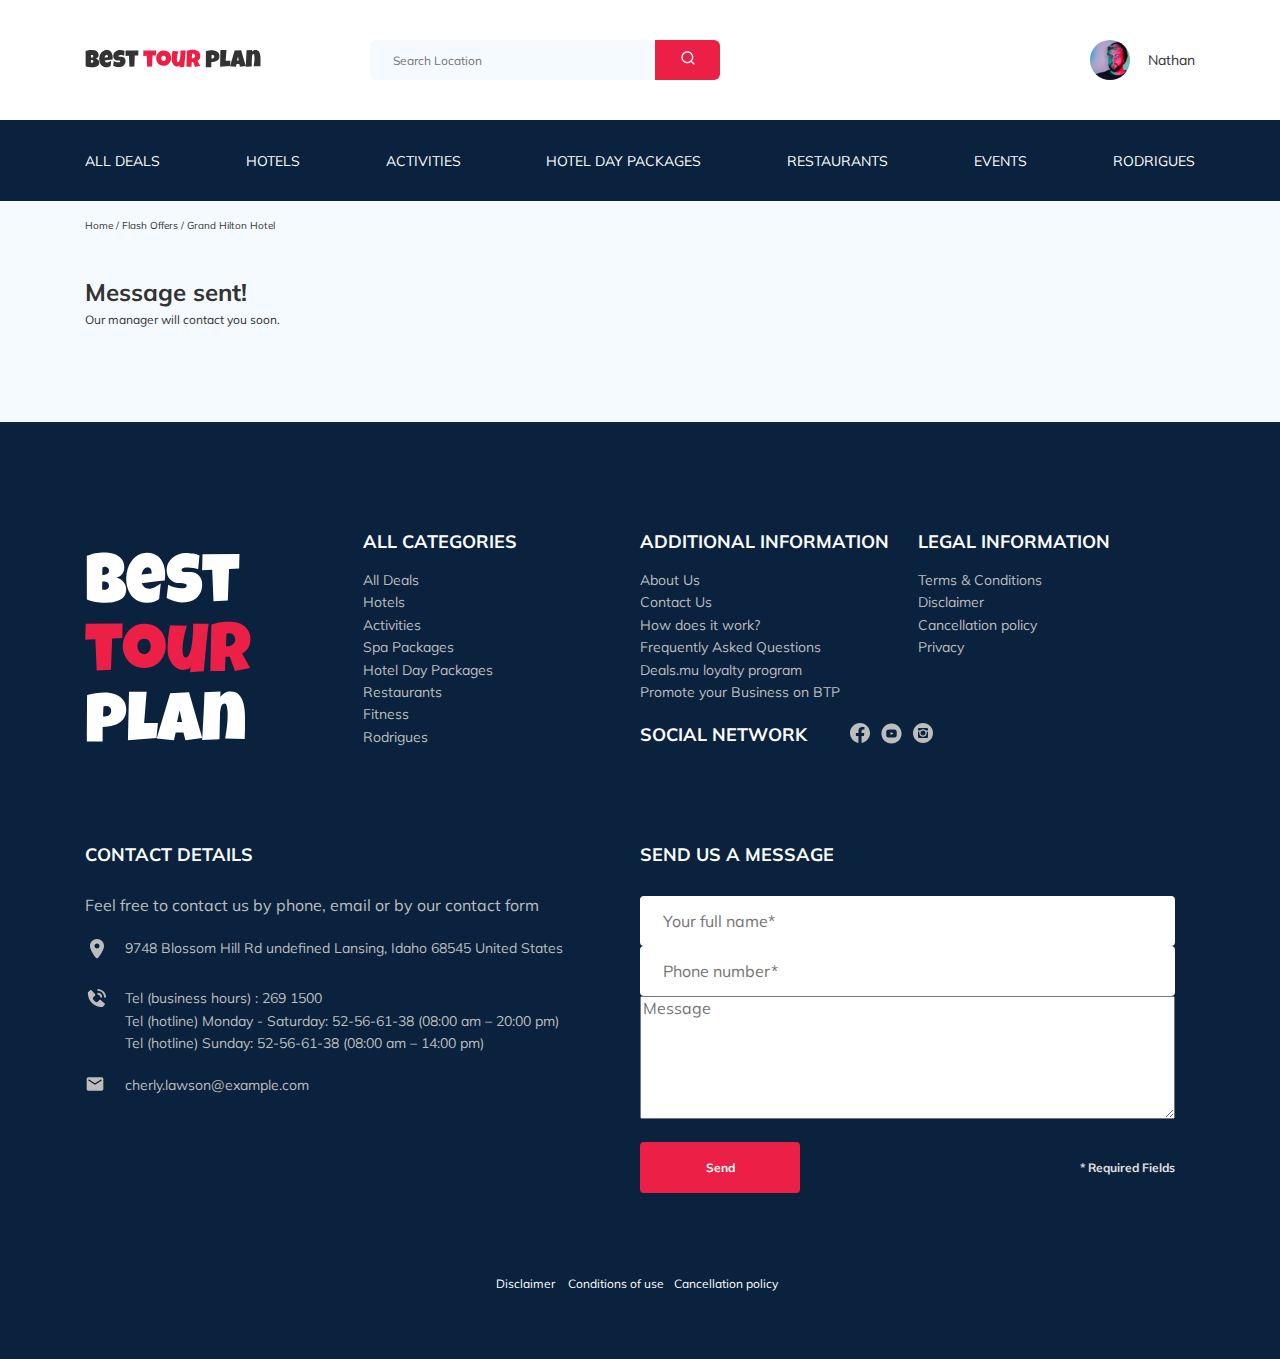
==== commit 545fbc67: "fix: thank you page was translated" ====
--- a/thankyou.html
+++ b/thankyou.html
@@ -137,10 +137,10 @@
         <div class="hotel-info">
           <div class="hotel-info__text">
             <div class="hotel-wrapper">
-              <h1 class="hotel-name hotel-info__name">Сообщение отправлено!</h1>
+              <h1 class="hotel-name hotel-info__name">Message sent!</h1>
             </div>
             <p class="hotel-description hotel-info__description">
-              Наш менеджер свяжется с вами в ближайшее время
+              Our manager will contact you soon.
             </p>
           </div>
           <!-- /.hotel-info__text -->
@@ -274,13 +274,22 @@
                     class="footer__icon"
                     src="img/phone-call-2.svg"
                     alt="icon: phone"
-                    srcset=""
                   />
                 </div>
-                Tel (business hours) : 269 1500 <br />
-                Tel (hotline) Monday - Saturday: 52-56-61-38 (08:00 am – 20:00
-                pm) <br />Tel (hotline) Sunday: 52-56-61-38 (08:00 am – 14:00
-                pm)
+                <div class="footer__content-wrapper">
+                  Tel (business hours) :
+                  <a href="tel:269 1500" class="footer__phone">269 1500</a>
+                  <br />
+                  Tel (hotline) Monday - Saturday:
+                  <a href="tel:52-56-61-38" class="footer__phone"
+                    >52-56-61-38</a
+                  >
+                  (08:00 am – 20:00 pm) <br />Tel (hotline) Sunday:
+                  <a href="tel:52-56-61-38" class="footer__phone"
+                    >52-56-61-38</a
+                  >
+                  (08:00 am – 14:00 pm)
+                </div>
               </li>
               <li class="footer__item footer__item--mb-2">
                 <div class="footer__icon-wrapper">
@@ -288,10 +297,11 @@
                     class="footer__icon"
                     src="img/email.svg"
                     alt="icon: email"
-                    srcset=""
                   />
                 </div>
-                cherly.lawson@example.com
+                <a href="mailto:cherly.lawson@example.com" class="footer__email"
+                  >cherly.lawson@example.com</a
+                >
               </li>
             </ul>
           </div>
--- a/css/style.css
+++ b/css/style.css
@@ -20,6 +20,40 @@
 
 .booking {
   font-family: 'Mulish', sans-serif;
+}
+
+.input {
+  background-color: #ffffff;
+  border-radius: 4px;
+  border: none;
+  padding: 0 23px;
+  height: 50px;
+}
+
+.message {
+  background-color: #ffffff;
+  border-radius: 4px;
+  border: none;
+  padding: 18px 23px;
+  resize: none;
+}
+
+.button {
+  min-width: 160px;
+  min-height: 50px;
+  padding: 18px;
+  background-color: #EC1F46;
+  color: #ffffff;
+  border-radius: 4px;
+  border: none;
+  font-weight: bold;
+  font-size: 12px;
+  line-height: 15px;
+  cursor: pointer;
+}
+
+.invalid {
+  color: #EC1F46;
 }
 
 /*! normalize.css v8.0.1 | MIT License | github.com/necolas/normalize.css */
@@ -857,12 +891,11 @@
   display: -ms-flexbox;
   display: flex;
   position: relative;
-  overflow: hidden;
+  height: 55px;
+}
+
+.subscribe__input {
   border-radius: 4px;
-  height: 55px;
-}
-
-.subscribe__input {
   width: 350px;
   padding-left: 23px;
   padding-right: 70px;
@@ -872,6 +905,13 @@
   font-size: 14px;
   line-height: 18px;
   color: #333333;
+  height: 55px;
+}
+
+.subscribe label {
+  position: absolute;
+  top: 65px;
+  left: 0;
 }
 
 .subscribe__button {
@@ -886,6 +926,7 @@
   font-weight: bold;
   font-size: 12px;
   line-height: 15px;
+  border-radius: 0 4px 4px 0;
   cursor: pointer;
 }
 
@@ -1247,41 +1288,26 @@
   margin-bottom: 22px;
 }
 
+.footer__phone, .footer__email {
+  text-decoration: none;
+  color: inherit;
+}
+
 .footer__input {
-  background-color: #ffffff;
-  border-radius: 4px;
-  border: none;
-  padding: 0 23px;
-  height: 50px;
+  width: 100%;
+}
+
+.footer__input-group {
   margin-bottom: 15px;
   -ms-flex-preferred-size: 48%;
       flex-basis: 48%;
 }
 
 .footer__message {
-  background-color: #ffffff;
+  height: 123px;
   -ms-flex-preferred-size: 100%;
       flex-basis: 100%;
-  height: 123px;
-  border-radius: 4px;
-  border: none;
-  padding: 18px 23px;
-  resize: none;
   margin-bottom: 23px;
-}
-
-.footer__button {
-  min-width: 160px;
-  min-height: 50px;
-  padding: 18px;
-  background-color: #EC1F46;
-  color: #ffffff;
-  border-radius: 4px;
-  border: none;
-  font-weight: bold;
-  font-size: 12px;
-  line-height: 15px;
-  cursor: pointer;
 }
 
 .footer__info {
@@ -1307,6 +1333,102 @@
   color: #ffffff;
 }
 
+.modal__overlay {
+  position: fixed;
+  left: 0;
+  right: 0;
+  top: 0;
+  bottom: 0;
+  background-color: rgba(0, 143, 223, 0.39);
+  z-index: 10;
+  visibility: hidden;
+  opacity: 0;
+  -webkit-transition: opacity 0.3s;
+  transition: opacity 0.3s;
+}
+
+.modal__overlay--visible {
+  visibility: visible;
+  opacity: 1;
+}
+
+.modal__dialog {
+  position: fixed;
+  top: 50%;
+  left: 50%;
+  -webkit-transform: translate(-50%, -50%);
+          transform: translate(-50%, -50%);
+  max-width: 478px;
+  z-index: 20;
+  padding: 33px 88px;
+  background-color: #0A223D;
+  color: #ffffff;
+  border-radius: 8px;
+  visibility: hidden;
+  opacity: 0;
+  -webkit-transition: opacity 0.3s;
+  transition: opacity 0.3s;
+}
+
+.modal__dialog--visible {
+  visibility: visible;
+  opacity: 1;
+}
+
+.modal__close {
+  position: absolute;
+  top: 17px;
+  right: 18px;
+  text-decoration: none;
+  color: #ffffff;
+  cursor: pointer;
+}
+
+.modal__input {
+  width: 100%;
+  margin-top: 15px;
+}
+
+.modal__message {
+  width: 100%;
+  min-height: 123px;
+  margin-top: 15px;
+}
+
+.modal__button {
+  margin-top: 15px;
+}
+
+.modal__info {
+  font-weight: bold;
+  font-size: 12px;
+  line-height: 15px;
+  color: #E0E0E0;
+}
+
+.modal__form {
+  display: -webkit-box;
+  display: -ms-flexbox;
+  display: flex;
+  -webkit-box-align: center;
+      -ms-flex-align: center;
+          align-items: center;
+  -webkit-box-pack: justify;
+      -ms-flex-pack: justify;
+          justify-content: space-between;
+  -ms-flex-wrap: wrap;
+      flex-wrap: wrap;
+}
+
+.modal__title {
+  font-weight: bold;
+  font-size: 18px;
+  line-height: 23px;
+  margin-bottom: 15px;
+  text-transform: uppercase;
+  text-align: center;
+}
+
 @media (max-width: 1200px) {
   .container {
     max-width: 960px;
@@ -1327,7 +1449,7 @@
     width: 230px;
     height: 230px;
   }
-  .footer__input {
+  .footer__input-group {
     -ms-flex-preferred-size: 100%;
         flex-basis: 100%;
   }
@@ -1417,7 +1539,7 @@
         grid-template-columns: repeat(6, 1fr);
     grid-gap: 40px;
   }
-  .footer__input {
+  .footer__input-group {
     -ms-flex-preferred-size: 48%;
         flex-basis: 48%;
   }
@@ -1657,7 +1779,7 @@
     -ms-flex-preferred-size: 100%;
         flex-basis: 100%;
   }
-  .footer__input {
+  .footer__input-group {
     -ms-flex-preferred-size: 100%;
         flex-basis: 100%;
   }
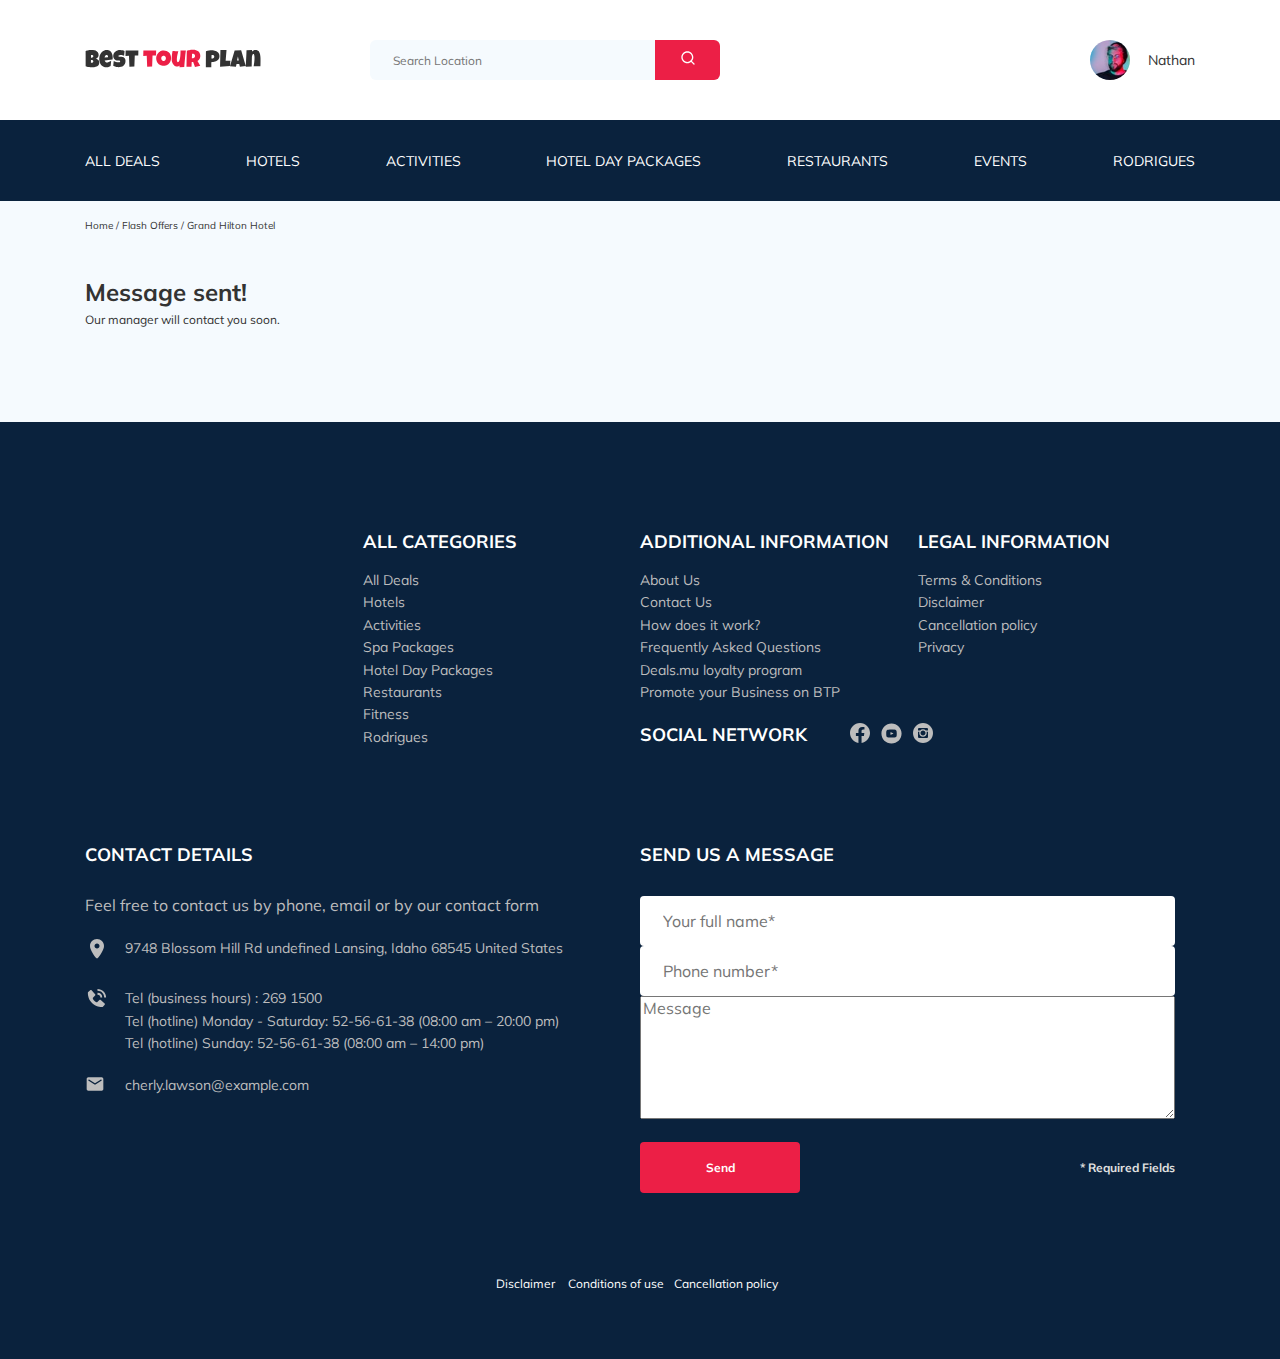
==== commit 7dabab9a: "fix: logo links made" ====
--- a/thankyou.html
+++ b/thankyou.html
@@ -155,11 +155,14 @@
     <footer class="footer">
       <div class="container">
         <div class="footer-wrapper">
-          <img
-            src="img/vertical-logo.svg"
-            alt="logo: Best Tour Plan"
-            class="logo footer__logo"
-          />
+          <a href="index.html" class="footer__logo"
+            ><img
+              src="[data-uri]"
+              data-src="img/vertical-logo.svg"
+              alt="logo: Best Tour Plan"
+              class="logo footer__logo"
+              data-aos="fade-up"
+          /></a>
           <div class="footer__list footer__categories">
             <h3 class="footer__title">ALL CATEGORIES</h3>
             <ul class="footer__ul">
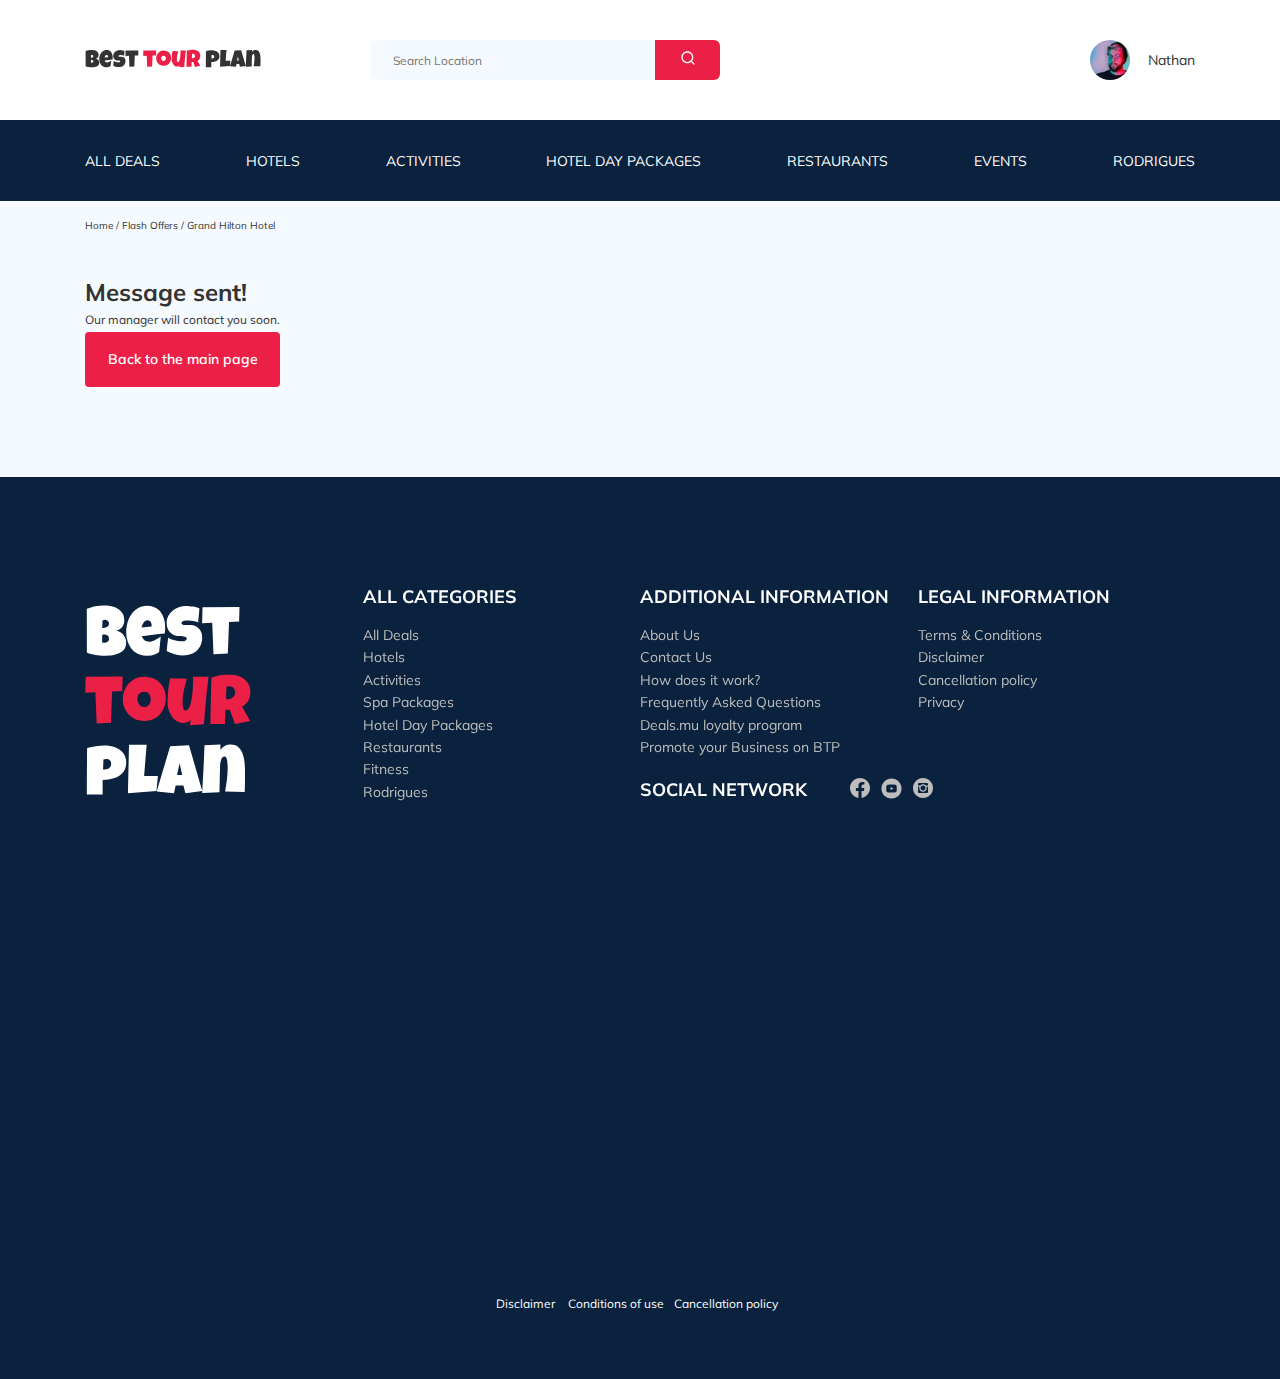
==== commit 93e3b452: "fix: curator corrections" ====
--- a/thankyou.html
+++ b/thankyou.html
@@ -3,14 +3,17 @@
   <head>
     <meta charset="UTF-8" />
     <meta name="viewport" content="width=device-width, initial-scale=1.0" />
+    <link rel="icon" href="favicon.ico" type="image/x-icon" />
+    <link rel="shortcut icon" href="favicon.ico" type="image/x-icon" />
     <title>Best Tour Plan - Hotel Booking</title>
     <link
       href="https://fonts.googleapis.com/css2?family=Mulish:wght@400;700&family=Nunito:wght@400;600;700;800&display=swap"
       rel="stylesheet"
     />
-    <link rel="stylesheet" href="css/normalize.css" />
+    <link rel="stylesheet" href="css/normalize.min.css" />
     <link rel="stylesheet" href="css/swiper-bundle.min.css" />
-    <link rel="stylesheet" href="css/style.css" />
+    <link rel="stylesheet" href="css/aos.css" />
+    <link rel="stylesheet" href="css/style.min.css" />
   </head>
   <body>
     <header class="navbar navbar--mobile--fixed">
@@ -142,6 +145,12 @@
             <p class="hotel-description hotel-info__description">
               Our manager will contact you soon.
             </p>
+            <button
+              onclick="location.href='index.html'"
+              class="button booking__button"
+            >
+              Back to the main page
+            </button>
           </div>
           <!-- /.hotel-info__text -->
         </div>
@@ -163,7 +172,12 @@
               class="logo footer__logo"
               data-aos="fade-up"
           /></a>
-          <div class="footer__list footer__categories">
+
+          <div
+            class="footer__list footer__categories"
+            data-aos="fade-up"
+            data-aos-delay="100"
+          >
             <h3 class="footer__title">ALL CATEGORIES</h3>
             <ul class="footer__ul">
               <li class="footer__item">
@@ -193,7 +207,11 @@
             </ul>
           </div>
           <!-- /.footer__list -->
-          <div class="footer__list footer__additional">
+          <div
+            class="footer__list footer__additional"
+            data-aos="fade-up"
+            data-aos-delay="200"
+          >
             <h3 class="footer__title">ADDITIONAL INFORMATION</h3>
             <ul class="footer__ul">
               <li class="footer__item">
@@ -219,23 +237,40 @@
             </ul>
           </div>
           <!-- /.footer__list -->
-          <div class="footer__social-network">
+          <div
+            class="footer__social-network"
+            data-aos="fade-up"
+            data-aos-delay="400"
+          >
             <h3 class="footer__title footer__title--inline">Social Network</h3>
             <div class="footer__social-links">
               <a href="#" class="footer-link"
-                ><img src="img/facebook.svg" alt="icon: facebook"
+                ><img
+                  src="[data-uri]"
+                  data-src="img/facebook.svg"
+                  alt="icon: facebook"
               /></a>
               <a href="#" class="footer-link"
-                ><img src="img/youtube.svg" alt="icon: youtube"
+                ><img
+                  src="[data-uri]"
+                  data-src="img/youtube.svg"
+                  alt="icon: youtube"
               /></a>
               <a href="#" class="footer-link"
-                ><img src="img/instagram.svg" alt="icon: instagram"
+                ><img
+                  src="[data-uri]"
+                  data-src="img/instagram.svg"
+                  alt="icon: instagram"
               /></a>
             </div>
             <!-- /.footer__social-links -->
           </div>
           <!-- /.footer__social-network -->
-          <div class="footer__list footer__legal">
+          <div
+            class="footer__list footer__legal"
+            data-aos="fade-up"
+            data-aos-delay="300"
+          >
             <h3 class="footer__title">LEGAL INFORMATION</h3>
             <ul class="footer__ul">
               <li class="footer__item">
@@ -253,7 +288,11 @@
             </ul>
           </div>
           <!-- /.footer__list -->
-          <div class="footer__contact-details">
+          <div
+            class="footer__contact-details"
+            data-aos="fade-up"
+            data-aos-delay="500"
+          >
             <h3 class="footer__title footer__title--mb-3">Contact Details</h3>
             <p class="footer__text">
               Feel free to contact us by phone, email or by our contact form
@@ -265,7 +304,6 @@
                     class="footer__icon"
                     src="img/location-on.svg"
                     alt="icon: location"
-                    srcset=""
                   />
                 </div>
                 9748 Blossom Hill Rd undefined Lansing, Idaho 68545 United
@@ -309,27 +347,40 @@
             </ul>
           </div>
           <!-- /.footer__contact-details -->
-          <div class="footer__contact-form">
+          <div
+            class="footer__contact-form"
+            data-aos="fade-up"
+            data-aos-delay="600"
+          >
             <h3 class="footer__title footer__title--mb-3">Send us a message</h3>
-            <form action="send.php" method="POST" class="footer__form">
-              <input
-                type="text"
-                class="input footer__input"
-                placeholder="Your full name*"
-                name="name"
-              />
-              <input
-                type="text"
-                class="input footer__input"
-                placeholder="Phone number*"
-                name="phone"
-              />
+            <form action="send.php" method="POST" class="footer__form form">
+              <div class="footer__input-group">
+                <input
+                  type="text"
+                  class="input footer__input"
+                  placeholder="Your full name*"
+                  name="name"
+                  required
+                />
+              </div>
+              <div class="footer__input-group">
+                <input
+                  type="tel"
+                  class="input footer__input phone"
+                  placeholder="Phone number*"
+                  name="phone"
+                  required
+                />
+              </div>
+
               <textarea
-                class="footer__message"
+                class="message footer__message"
                 placeholder="Message"
                 name="message"
               ></textarea>
-              <button class="button footer__button" type="submit">Send</button>
+              <button class="button footer__button" type="submit">
+                Send
+              </button>
               <span class="footer__info">* Required Fields</span>
             </form>
           </div>
@@ -351,6 +402,25 @@
     </footer>
     <!-- /.footer -->
     <script src="js/swiper-bundle.min.js"></script>
-    <script src="js/main.js"></script>
+    <script src="js/jquery-3.5.1.min.js"></script>
+    <script src="js/jquery.validate.min.js"></script>
+    <script src="js/jquery.mask.min.js"></script>
+    <script src="js/aos.js"></script>
+    <script src="js/google-map-activation.js"></script>
+    <script src="js/main.min.js"></script>
+    <script>
+      function init() {
+        var imgDefer = document.getElementsByTagName("img");
+        for (var i = 0; i < imgDefer.length; i++) {
+          if (imgDefer[i].getAttribute("data-src")) {
+            imgDefer[i].setAttribute(
+              "src",
+              imgDefer[i].getAttribute("data-src")
+            );
+          }
+        }
+      }
+      window.onload = init;
+    </script>
   </body>
 </html>
--- a/css/style.min.css
+++ b/css/style.min.css
@@ -0,0 +1 @@
+*{-webkit-box-sizing:border-box;box-sizing:border-box}body{font-family:Mulish,sans-serif;color:#333;background-color:#f5fafe}.container{max-width:1110px;margin:auto}img{max-width:100%}.booking{font-family:Mulish,sans-serif}.input{background-color:#fff;border-radius:4px;border:none;padding:0 23px;height:50px}.message{background-color:#fff;border-radius:4px;border:none;padding:18px 23px;resize:none}.button{min-width:160px;min-height:50px;padding:18px;background-color:#ec1f46;color:#fff;border-radius:4px;border:none;font-weight:700;font-size:12px;line-height:15px;cursor:pointer}.invalid{color:#ec1f46}/*! normalize.css v8.0.1 | MIT License | github.com/necolas/normalize.css */html{line-height:1.15;-webkit-text-size-adjust:100%}body{margin:0}main{display:block}h1{font-size:2em;margin:.67em 0}hr{-webkit-box-sizing:content-box;box-sizing:content-box;height:0;overflow:visible}pre{font-family:monospace,monospace;font-size:1em}a{background-color:transparent}abbr[title]{border-bottom:none;text-decoration:underline;-webkit-text-decoration:underline dotted;text-decoration:underline dotted}b,strong{font-weight:bolder}code,kbd,samp{font-family:monospace,monospace;font-size:1em}small{font-size:80%}sub,sup{font-size:75%;line-height:0;position:relative;vertical-align:baseline}sub{bottom:-.25em}sup{top:-.5em}img{border-style:none}button,input,optgroup,select,textarea{font-family:inherit;font-size:100%;line-height:1.15;margin:0}button,input{overflow:visible}button,select{text-transform:none}[type=button],[type=reset],[type=submit],button{-webkit-appearance:button}[type=button]::-moz-focus-inner,[type=reset]::-moz-focus-inner,[type=submit]::-moz-focus-inner,button::-moz-focus-inner{border-style:none;padding:0}[type=button]:-moz-focusring,[type=reset]:-moz-focusring,[type=submit]:-moz-focusring,button:-moz-focusring{outline:1px dotted ButtonText}fieldset{padding:.35em .75em .625em}legend{-webkit-box-sizing:border-box;box-sizing:border-box;color:inherit;display:table;max-width:100%;padding:0;white-space:normal}progress{vertical-align:baseline}textarea{overflow:auto}[type=checkbox],[type=radio]{-webkit-box-sizing:border-box;box-sizing:border-box;padding:0}[type=number]::-webkit-inner-spin-button,[type=number]::-webkit-outer-spin-button{height:auto}[type=search]{-webkit-appearance:textfield;outline-offset:-2px}[type=search]::-webkit-search-decoration{-webkit-appearance:none}::-webkit-file-upload-button{-webkit-appearance:button;font:inherit}details{display:block}summary{display:list-item}template{display:none}[hidden]{display:none}.navbar{background-color:#fff}.navbar-top{display:-webkit-box;display:-ms-flexbox;display:flex;-webkit-box-align:center;-ms-flex-align:center;align-items:center;-webkit-box-pack:justify;-ms-flex-pack:justify;justify-content:space-between;padding:40px 0}.navbar-top__menu-button{display:none}.navbar__search{margin-right:auto;margin-left:108px}.navbar-bottom{background-color:#0a223d}.navbar-menu{list-style-type:none;margin:0;padding:31px 0;display:-webkit-box;display:-ms-flexbox;display:flex;-webkit-box-align:center;-ms-flex-align:center;align-items:center;-webkit-box-pack:justify;-ms-flex-pack:justify;justify-content:space-between}.navbar-menu__link{text-decoration:none;color:#fff;text-transform:uppercase;font-size:14px;line-height:18px}.navbar-menu__item--mobile--visible{display:none}.logo{width:177px}.search{display:-webkit-box;display:-ms-flexbox;display:flex;position:relative;overflow:hidden;border-radius:6px;height:40px}.search__input{width:350px;height:100%;padding-left:23px;padding-right:70px;background:#f5fafe;border:none;font-size:12px;line-height:15px;color:#333}.search__button{position:absolute;border:none;top:0;right:0;height:100%;width:65px;background:#ec1f46;cursor:pointer}.user{display:-webkit-box;display:-ms-flexbox;display:flex;-webkit-box-align:center;-ms-flex-align:center;align-items:center;text-decoration:none}.user__avatar{width:40px;height:40px;border-radius:50%;-o-object-fit:cover;object-fit:cover}.user__name{margin-left:18px;font-size:14px;line-height:18px;color:#333}.breadcrumb-list{display:-webkit-box;display:-ms-flexbox;display:flex;-webkit-box-align:center;-ms-flex-align:center;align-items:center;list-style:none;padding:18px 0;margin:0}.breadcrumb-list__item{font-size:10px;line-height:13px}.breadcrumb-list__item:not(:last-child)::after{content:'/';margin-right:3px}.breadcrumb-list__link{text-decoration:none;color:inherit}.hotel{padding-top:23px;padding-bottom:70px}.hotel-info{display:-webkit-box;display:-ms-flexbox;display:flex;-webkit-box-align:center;-ms-flex-align:center;align-items:center;-webkit-box-pack:justify;-ms-flex-pack:justify;justify-content:space-between;padding-bottom:20px}.hotel-info__offer{margin-left:14px;margin-top:4px}.hotel-info__name{margin-top:4px;margin-bottom:0}.hotel-info__description{margin:5px 0}.hotel-name{font-size:24px;line-height:30px}.hotel-wrapper{display:-webkit-box;display:-ms-flexbox;display:flex;-ms-flex-wrap:wrap;flex-wrap:wrap;-webkit-box-align:center;-ms-flex-align:center;align-items:center}.hotel-description{font-size:12px;line-height:15px}.hotel-grid{display:-webkit-box;display:-ms-flexbox;display:flex;-webkit-box-pack:justify;-ms-flex-pack:justify;justify-content:space-between}.hotel-right{display:-webkit-box;display:-ms-flexbox;display:flex;-webkit-box-orient:vertical;-webkit-box-direction:normal;-ms-flex-direction:column;flex-direction:column;-webkit-box-pack:justify;-ms-flex-pack:justify;justify-content:space-between}.hotel-slider{width:728px;height:450px;border-radius:8px;overflow:hidden;margin-left:0}.hotel-slider__button{position:absolute;z-index:2;top:0;width:30px;height:30px;border:none;top:50%;-webkit-transform:translateY(-50%);transform:translateY(-50%);cursor:pointer}.hotel-slider__button--next{right:18px;background:url(../img/arrow-next.svg) no-repeat center/10px}.hotel-slider__button--prev{left:18px;background:url(../img/arrow-prev.svg) no-repeat center/10px}.hotel-slider__item{width:100%;height:100%;position:relative}.hotel-slider__item::after{content:'';position:absolute;width:100%;height:100%;top:0;background:-webkit-gradient(linear,left top,left bottom,from(rgba(0,122,223,.48)),to(rgba(255,255,255,.128)));background:linear-gradient(180deg,rgba(0,122,223,.48) 0,rgba(255,255,255,.128) 100%);border-radius:8px;z-index:1;overflow:hidden}.stars{-ms-flex-preferred-size:100%;flex-basis:100%}.offer{font-size:10px;line-height:13px;padding:4px 9px;background-color:#ec1f46;border-radius:3px;color:#fff}.rating{max-width:65px;min-height:45px;text-align:center;color:#fff;background-color:#ec1f46;border-radius:4px}.rating__text{font-size:8px;line-height:10px}.rating__counter{font-size:14px;line-height:18px}.booking{border-radius:8px;width:350px;min-height:210px;padding:28px;background-color:#0a223d;color:#fff}.booking__info{display:-webkit-box;display:-ms-flexbox;display:flex;-webkit-box-pack:justify;-ms-flex-pack:justify;justify-content:space-between;margin-bottom:9px}.booking__price{display:-webkit-box;display:-ms-flexbox;display:flex;-webkit-box-orient:vertical;-webkit-box-direction:normal;-ms-flex-direction:column;flex-direction:column}.booking__start{font-weight:400;font-size:10px;line-height:14px}.booking__pricetag{font-weight:800;font-size:24px;line-height:33px}.booking__per-room{font-weight:400;font-size:12px;line-height:16px}.booking__text{margin-bottom:8px;font-weight:400;font-size:12px;line-height:16px;display:-webkit-box;display:-ms-flexbox;display:flex;-webkit-box-align:center;-ms-flex-align:center;align-items:center;-webkit-box-pack:justify;-ms-flex-pack:justify;justify-content:space-between}.booking__room{margin-top:4px}.booking__description{margin-left:9px}.booking__call-center{display:-webkit-box;display:-ms-flexbox;display:flex;-webkit-box-pack:justify;-ms-flex-pack:justify;justify-content:space-between;-webkit-box-align:center;-ms-flex-align:center;align-items:center;margin-bottom:17px}.booking__heading{font-weight:600;font-size:18px;line-height:25px}.booking__number{display:-webkit-box;display:-ms-flexbox;display:flex;-webkit-box-align:center;-ms-flex-align:center;align-items:center;-webkit-box-pack:justify;-ms-flex-pack:justify;justify-content:space-between;text-decoration:none;font-weight:600;font-size:18px;line-height:25px;color:inherit}.booking__num{margin-left:8px}.booking__button{width:100%;background-color:#ec1f46;color:#fff;border:none;border-radius:4px;min-height:45px;font-weight:600;font-size:14px;line-height:19px;cursor:pointer}.map{width:347px;height:213px;border-radius:10px;overflow:hidden}.newsletter{position:relative;padding:108px 0 87px 0;background-image:url(../img/newsletter-bg.jpg);background-repeat:no-repeat;background-size:cover;background-position:center}.newsletter:before{content:'';position:absolute;top:0;left:0;right:0;bottom:0;width:100%;height:100%;background:rgba(10,34,61,.8)}.newsletter-wrapper{position:relative;display:-webkit-box;display:-ms-flexbox;display:flex;-webkit-box-align:center;-ms-flex-align:center;align-items:center;-webkit-box-pack:justify;-ms-flex-pack:justify;justify-content:space-between;max-width:731px;margin:auto}.newsletter-title{color:#fff;font-style:normal;font-weight:300;font-size:24px;line-height:30px}.newsletter-title__strong{display:block;font-weight:600;font-size:36px;line-height:45px;text-transform:uppercase}.subscribe{display:-webkit-box;display:-ms-flexbox;display:flex;position:relative;height:55px}.subscribe__input{border-radius:4px;width:350px;padding-left:23px;padding-right:70px;background:#fff;border:none;font-weight:300;font-size:14px;line-height:18px;color:#333;height:55px}.subscribe label{position:absolute;top:65px;left:0}.subscribe__button{position:absolute;border:none;top:0;right:0;height:100%;min-width:65px;background:#ec1f46;color:#fff;font-weight:700;font-size:12px;line-height:15px;border-radius:0 4px 4px 0;cursor:pointer}.reviews{padding:40px 0 0 0}.reviews__title{font-weight:700;font-size:36px;line-height:45px;text-align:center;text-transform:uppercase;margin-bottom:70px}.reviews-slider__item{display:-webkit-box;display:-ms-flexbox;display:flex;-webkit-box-orient:vertical;-webkit-box-direction:normal;-ms-flex-direction:column;flex-direction:column;-webkit-box-align:center;-ms-flex-align:center;align-items:center;background-color:#fff;border-radius:8px;margin:45px auto 0;max-width:730px;padding:0 62px 30px;position:relative}.reviews-slider__item::before{content:'';width:70px;height:47px;position:absolute;left:64px;top:13px;background-image:url(../img/quote-left.svg);background-repeat:no-repeat}.reviews-slider__item::after{content:'';width:70px;height:47px;position:absolute;right:60px;bottom:114px;background-image:url(../img/quote-right.svg);background-repeat:no-repeat}.reviews-slider__profile{display:-webkit-box;display:-ms-flexbox;display:flex;-webkit-box-orient:vertical;-webkit-box-direction:normal;-ms-flex-direction:column;flex-direction:column;-webkit-box-align:center;-ms-flex-align:center;align-items:center;margin-top:-45px}.reviews-slider__avatar{width:90px;height:90px;-o-object-fit:cover;object-fit:cover;border-radius:50%;margin-bottom:9px}.reviews-slider__username{font-weight:700;font-size:12px;line-height:15px;color:#ec1f46;margin:0 0 10px}.reviews-slider__date{font-weight:400;font-size:10px;line-height:13px;margin-bottom:4px}.reviews-slider__rating{display:-webkit-box;display:-ms-flexbox;display:flex;-webkit-box-align:center;-ms-flex-align:center;align-items:center;margin-bottom:30px}.reviews-slider__text{margin:auto;max-width:537px;font-weight:400;font-size:12px;line-height:160%;text-align:justify}.reviews-slider__button{position:absolute;z-index:2;top:0;width:30px;height:30px;border:none;top:50%;-webkit-transform:translateY(-50%);transform:translateY(-50%);cursor:pointer}.reviews-slider__button--next{right:0;background:url(../img/gray-arrow-next.svg) no-repeat center/10px}.reviews-slider__button--prev{left:0;background:url(../img/gray-arrow-prev.svg) no-repeat center/10px}.activities{padding:60px 0 98px 0}.activities__title{font-weight:700;font-size:24px;line-height:30px;text-transform:uppercase;margin-top:0;margin-bottom:67px}.activities-wrapper{display:-webkit-box;display:-ms-flexbox;display:flex;-webkit-box-align:start;-ms-flex-align:start;align-items:flex-start;-webkit-box-pack:justify;-ms-flex-pack:justify;justify-content:space-between}.card{display:-webkit-box;display:-ms-flexbox;display:flex;-webkit-box-orient:vertical;-webkit-box-direction:normal;-ms-flex-direction:column;flex-direction:column;-webkit-box-align:start;-ms-flex-align:start;align-items:flex-start;position:relative;border-radius:6px;overflow:hidden;width:255px;height:255px;padding:24px 26px}.card::before{content:'';position:absolute;top:0;left:0;right:0;bottom:0;background:linear-gradient(179.83deg,rgba(196,196,196,0) 35.34%,#0a223d 99.85%)}.card__image{width:255px;height:255px;-o-object-fit:cover;object-fit:cover;position:absolute;top:0;left:0;right:0;bottom:0;z-index:-1}.card__title{width:200px;color:#fff;font-weight:700;font-size:16px;line-height:20px;margin-top:auto;margin-bottom:18px;z-index:5}.card__button{z-index:5;border:none;color:#fff;background-color:#ec1f46;border-radius:4px;font-weight:600;font-size:12px;line-height:16px;padding:7px 22px;cursor:pointer}.footer{background-color:#0a223d;color:#fff;padding:108px 0 46px}.footer-wrapper{display:-ms-grid;display:grid;-ms-grid-columns:(minmax(min-content,1fr))[4];grid-template-columns:repeat(4,minmax(-webkit-min-content,1fr));grid-template-columns:repeat(4,minmax(min-content,1fr));grid-gap:20px;grid-auto-rows:minmax(40px,-webkit-min-content);grid-auto-rows:minmax(40px,min-content);-webkit-box-align:start;-ms-flex-align:start;align-items:start}.footer__logo{width:166px;-ms-grid-row:1;-ms-grid-row-span:2;grid-row:1/3;-ms-flex-item-align:center;-ms-grid-row-align:center;align-self:center}.footer__categories{-ms-grid-row:1;-ms-grid-row-span:3;grid-row:1/4}.footer__social-network{-ms-grid-row:2;-ms-grid-row-span:2;grid-row:2/4;grid-column:span 2;display:-webkit-box;display:-ms-flexbox;display:flex;-ms-flex-line-pack:center;align-content:center}.footer__social-links{display:-webkit-box;display:-ms-flexbox;display:flex;min-width:83px;-webkit-box-pack:justify;-ms-flex-pack:justify;justify-content:space-between}.footer__contact-details{grid-column:span 2}.footer__contact-form{grid-column:span 2}.footer__form{display:-webkit-box;display:-ms-flexbox;display:flex;-webkit-box-align:center;-ms-flex-align:center;align-items:center;-webkit-box-pack:justify;-ms-flex-pack:justify;justify-content:space-between;-ms-flex-wrap:wrap;flex-wrap:wrap}.footer__ul{padding:0;margin:0;list-style:none}.footer__title{font-weight:700;font-size:18px;line-height:23px;margin:0 0 16px;text-transform:uppercase}.footer__title--inline{margin:0 43px 0 0}.footer__title--mb-3{margin-bottom:30px}.footer__item{display:-webkit-box;display:-ms-flexbox;display:flex;-webkit-box-align:start;-ms-flex-align:start;align-items:flex-start;font-weight:400;font-size:14px;line-height:160%;color:#bdbdbd}.footer__item--mb-2{margin-bottom:20px}.footer__link{text-decoration:none;color:inherit}.footer__icon-wrapper{min-width:40px}.footer__text{color:#bdbdbd;margin-bottom:22px}.footer__email,.footer__phone{text-decoration:none;color:inherit}.footer__input{width:100%}.footer__input-group{margin-bottom:15px;-ms-flex-preferred-size:48%;flex-basis:48%}.footer__message{height:123px;-ms-flex-preferred-size:100%;flex-basis:100%;margin-bottom:23px}.footer__info{font-weight:700;font-size:12px;line-height:15px;color:#e0e0e0}.footer__bottom-block{-ms-grid-row:6;grid-row:6;grid-column:span 5;-ms-grid-column-align:center;justify-self:center}.footer__bottom-item{font-weight:400;font-size:12px;line-height:15px;text-decoration:none;color:#fff}.modal__overlay{position:fixed;left:0;right:0;top:0;bottom:0;background-color:rgba(0,143,223,.39);z-index:10;visibility:hidden;opacity:0;-webkit-transition:opacity .3s;transition:opacity .3s}.modal__overlay--visible{visibility:visible;opacity:1}.modal__dialog{position:fixed;top:50%;left:50%;-webkit-transform:translate(-50%,-50%);transform:translate(-50%,-50%);max-width:478px;z-index:20;padding:33px 88px;background-color:#0a223d;color:#fff;border-radius:8px;visibility:hidden;opacity:0;-webkit-transition:opacity .3s;transition:opacity .3s}.modal__dialog--visible{visibility:visible;opacity:1}.modal__close{position:absolute;top:17px;right:18px;text-decoration:none;color:#fff;cursor:pointer}.modal__input{width:100%;margin-top:15px}.modal__message{width:100%;min-height:123px;margin-top:15px}.modal__button{margin-top:15px}.modal__info{font-weight:700;font-size:12px;line-height:15px;color:#e0e0e0}.modal__form{display:-webkit-box;display:-ms-flexbox;display:flex;-webkit-box-align:center;-ms-flex-align:center;align-items:center;-webkit-box-pack:justify;-ms-flex-pack:justify;justify-content:space-between;-ms-flex-wrap:wrap;flex-wrap:wrap}.modal__title{font-weight:700;font-size:18px;line-height:23px;margin-bottom:15px;text-transform:uppercase;text-align:center}@media (max-width:1200px){.container{max-width:960px}.hotel-slider{width:590px}.hotel-slider__image{height:100%;-o-object-fit:cover;object-fit:cover}.card{width:230px;height:230px}.card__image{width:230px;height:230px}.footer__input-group{-ms-flex-preferred-size:100%;flex-basis:100%}}@media (max-width:992px){.container,.newsletter-wrapper{max-width:700px;width:92%}.logo{width:132px}.navbar-top{padding:30px 0}.navbar__search{margin-left:auto}.navbar-menu{padding:22px 0}.navbar-menu__link{font-size:12px;line-height:15px}.search__input{width:340px}.hotel-grid{-webkit-box-orient:vertical;-webkit-box-direction:normal;-ms-flex-direction:column;flex-direction:column}.hotel__slider{margin-bottom:30px}.hotel-right{-webkit-box-orient:horizontal;-webkit-box-direction:normal;-ms-flex-direction:row;flex-direction:row}.hotel-slider{width:100%}.hotel-slider__image{width:100%}.booking{width:48%}.map{width:48%}.reviews-slider__item{max-width:580px}.reviews__title{font-size:30px;line-height:38px}.activities{padding-bottom:70px}.activities-wrapper{-ms-flex-wrap:wrap;flex-wrap:wrap}.activities__card{margin-bottom:20px}.activities__title{margin-bottom:57px}.card{-ms-flex-preferred-size:48%;flex-basis:48%}.card__image{width:100%;height:250px}.footer-wrapper{-ms-grid-columns:(1fr)[6];grid-template-columns:repeat(6,1fr);grid-gap:40px}.footer__input-group{-ms-flex-preferred-size:48%;flex-basis:48%}.footer__logo{-ms-grid-row:1;-ms-grid-row-span:1;grid-row:1/2;grid-column:span 2}.footer__social-network{-ms-grid-row:1;-ms-grid-row-span:1;grid-row:1/2;-ms-grid-column:3;-ms-grid-column-span:3;grid-column:3/6;-ms-flex-item-align:center;-ms-grid-row-align:center;align-self:center}.footer__categories{-ms-grid-row:2;-ms-grid-row-span:1;grid-row:2/3;grid-column:span 2}.footer__additional{grid-column:span 2}.footer__legal{grid-column:span 2}.footer__contact-details{-ms-grid-row:3;grid-row:3;grid-column:span 5}.footer__contact-form{-ms-grid-row:4;grid-row:4;grid-column:span 5}.footer__bottom-block{-ms-grid-row:5;grid-row:5;-ms-grid-column-align:start;justify-self:start}}@media (max-width:768px){body{padding-top:100px}.container,.newsletter-wrapper{max-width:576px;width:92%}.navbar--mobile--fixed{position:fixed;left:0;top:0;right:0;z-index:8}.navbar__search--mobile--hidden,.navbar__user--mobile--hidden{display:none}.navbar__search--mobile--visible,.navbar__user--mobile--visible{display:-webkit-box;display:-ms-flexbox;display:flex}.navbar__user{-webkit-box-orient:vertical;-webkit-box-direction:normal;-ms-flex-direction:column;flex-direction:column;-webkit-box-pack:center;-ms-flex-pack:center;justify-content:center}.navbar-bottom{display:none;position:fixed;left:0;right:0;top:78px;bottom:0;padding-top:30px}.navbar-bottom--visible{display:block}.navbar-menu{-webkit-box-orient:vertical;-webkit-box-direction:normal;-ms-flex-direction:column;flex-direction:column}.navbar-menu__item{margin-bottom:20px}.navbar-menu__item--mobile--visible{display:block}.menu-button{width:16px;height:11px;padding:0;display:-webkit-box;display:-ms-flexbox;display:flex;-webkit-box-align:center;-ms-flex-align:center;align-items:center;-webkit-box-orient:vertical;-webkit-box-direction:normal;-ms-flex-direction:column;flex-direction:column;-webkit-box-pack:justify;-ms-flex-pack:justify;justify-content:space-between;border:none;background-color:#fff;cursor:pointer}.menu-button__line{width:16px;height:1px;background-color:#333}.user__name--white{color:#fff;margin-left:0;margin-top:10px}.stars{-ms-flex-preferred-size:auto;flex-basis:auto}.hotel{padding-bottom:60px}.hotel-name{-ms-flex-preferred-size:100%;flex-basis:100%}.hotel-wrapper{-webkit-box-pack:justify;-ms-flex-pack:justify;justify-content:space-between}.hotel-info__rating{display:none}.hotel-info__offer{-webkit-box-ordinal-group:0;-ms-flex-order:-1;order:-1;margin-left:0}.hotel-info__text{width:100%}.hotel-info__name{margin-top:10px;margin-bottom:0}.hotel-right{-webkit-box-orient:vertical;-webkit-box-direction:normal;-ms-flex-direction:column;flex-direction:column}.hotel-slider{height:350px;margin-bottom:20px}.booking{width:100%}.booking__moving{margin-bottom:20px}.map{width:100%}.newsletter__title{padding:76px 0 83px 0}.newsletter-wrapper{min-height:160px;-webkit-box-orient:vertical;-webkit-box-direction:normal;-ms-flex-direction:column;flex-direction:column;-webkit-box-align:start;-ms-flex-align:start;align-items:flex-start;-webkit-box-pack:justify;-ms-flex-pack:justify;justify-content:space-between}.reviews-slider__item{padding:0 30px 30px}.reviews-slider__item::after,.reviews-slider__item::before{display:none}.reviews-slider__button{top:45px}.reviews-slider__button--prev{left:25%}.reviews-slider__button--next{right:25%}.reviews__title{font-size:18px;line-height:23px;margin-top:0;margin-bottom:40px}.activities{padding-top:0;padding-bottom:60px}.activities__title{font-weight:700;font-size:18px;line-height:23px;margin-bottom:36px}.card{-ms-flex-preferred-size:100%;flex-basis:100%}.footer__input-group{-ms-flex-preferred-size:100%;flex-basis:100%}.footer__bottom-block{-ms-grid-row:5;grid-row:5}}@media (max-width:576px){.logo{width:99px}.search__input{width:250px}.hotel__slider{margin-bottom:20px}.hotel-slider{height:250px}.newsletter-title{margin:0;font-style:normal;font-weight:300;font-size:20px;line-height:25px}.newsletter-title__strong{font-weight:600;font-size:30px;line-height:38px}.subscribe__input{width:100%}.footer-wrapper{-ms-grid-columns:1fr;grid-template-columns:1fr}.footer__logo{-ms-grid-row:1;grid-row:1;-ms-grid-column:1;grid-column:1}.footer__title--inline{margin:0 0 16px 0;-ms-flex-preferred-size:100%;flex-basis:100%}.footer__social-network{-ms-grid-row:2;grid-row:2;-ms-grid-column:1;grid-column:1;-ms-flex-wrap:wrap;flex-wrap:wrap}.footer__additional{-ms-grid-row:3;grid-row:3;-ms-grid-column:1;grid-column:1}.footer__categories{-ms-grid-row:4;grid-row:4;-ms-grid-column:1;grid-column:1}.footer__legal{-ms-grid-row:5;grid-row:5;-ms-grid-column:1;grid-column:1}.footer__contact-details{-ms-grid-row:6;grid-row:6;-ms-grid-column:1;grid-column:1}.footer__contact-form{-ms-grid-row:7;grid-row:7;-ms-grid-column:1;grid-column:1}.footer__info{-ms-flex-preferred-size:100%;flex-basis:100%;margin-bottom:20px}.footer__button{-webkit-box-ordinal-group:2;-ms-flex-order:1;order:1}.footer__bottom-block{-ms-grid-row:8;grid-row:8;-ms-grid-column:1;grid-column:1;-ms-grid-column-align:center;justify-self:center}}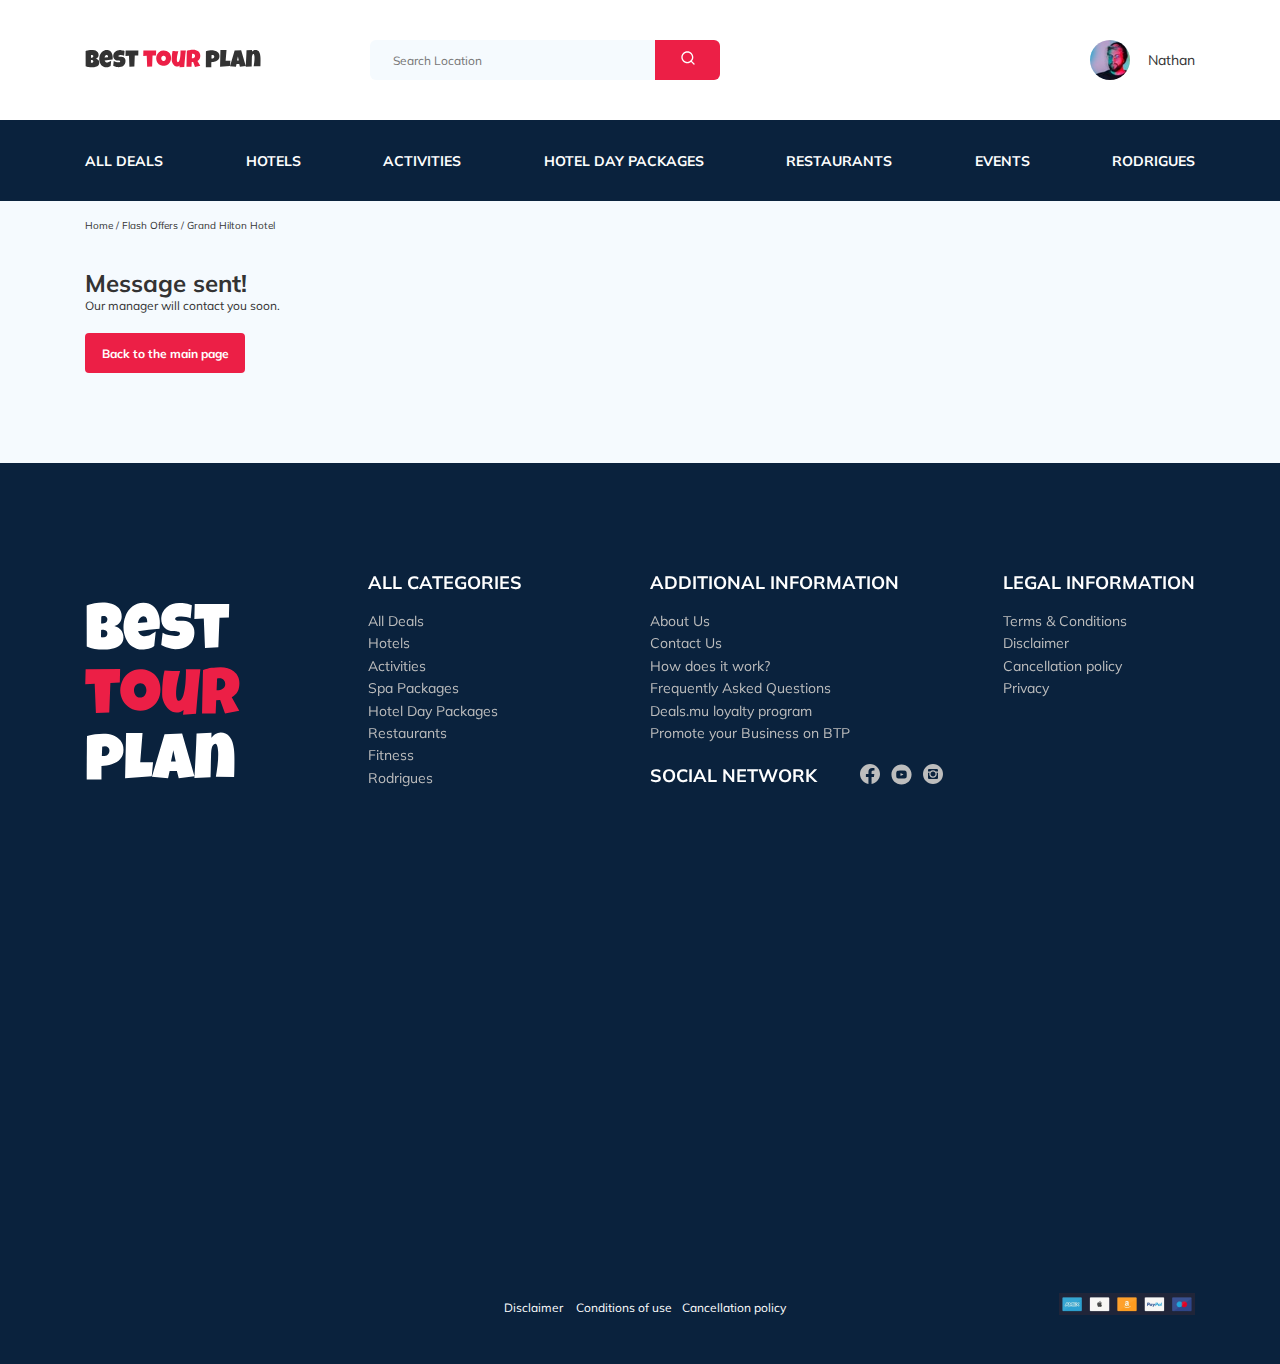
==== commit 40154b71: "fix: 2nd curator corrections" ====
--- a/thankyou.html
+++ b/thankyou.html
@@ -147,7 +147,7 @@
             </p>
             <button
               onclick="location.href='index.html'"
-              class="button booking__button"
+              class="button booking__button--thankyou"
             >
               Back to the main page
             </button>
@@ -162,7 +162,7 @@
 
     <!-- /.activities -->
     <footer class="footer">
-      <div class="container">
+      <div class="container footer__container">
         <div class="footer-wrapper">
           <a href="index.html" class="footer__logo"
             ><img
@@ -319,7 +319,7 @@
                 </div>
                 <div class="footer__content-wrapper">
                   Tel (business hours) :
-                  <a href="tel:269 1500" class="footer__phone">269 1500</a>
+                  <a href="tel:269-1500" class="footer__phone">269 1500</a>
                   <br />
                   Tel (hotline) Monday - Saturday:
                   <a href="tel:52-56-61-38" class="footer__phone"
@@ -385,16 +385,25 @@
             </form>
           </div>
           <!-- /.footer__contact-form -->
-          <div class="footer__bottom-block">
-            <a href="#" class="footer__bottom-item">Disclaimer &nbsp;&nbsp;</a>
-            <a href="#" class="footer__bottom-item"
-              >Conditions of use&nbsp;&nbsp;</a
-            >
-            <a href="#" class="footer__bottom-item"
-              >Cancellation policy&nbsp;&nbsp;</a
-            >
-          </div>
-          <!-- /.footer__bottom-block -->
+          <div class="footer__bottom-wrapper">
+            <div class="footer__bottom-block">
+              <a href="#" class="footer__bottom-item"
+                >Disclaimer &nbsp;&nbsp;</a
+              >
+              <a href="#" class="footer__bottom-item"
+                >Conditions of use&nbsp;&nbsp;</a
+              >
+              <a href="#" class="footer__bottom-item"
+                >Cancellation policy&nbsp;&nbsp;</a
+              >
+            </div>
+            <!-- /.footer__bottom-block -->
+            <img
+              src="img/pay-systems.png"
+              alt="pay systems logos"
+              class="footer__bottom-images"
+            />
+          </div>
         </div>
         <!-- /.footer-wrapper -->
       </div>
--- a/css/style.min.css
+++ b/css/style.min.css
@@ -1 +1 @@
-*{-webkit-box-sizing:border-box;box-sizing:border-box}body{font-family:Mulish,sans-serif;color:#333;background-color:#f5fafe}.container{max-width:1110px;margin:auto}img{max-width:100%}.booking{font-family:Mulish,sans-serif}.input{background-color:#fff;border-radius:4px;border:none;padding:0 23px;height:50px}.message{background-color:#fff;border-radius:4px;border:none;padding:18px 23px;resize:none}.button{min-width:160px;min-height:50px;padding:18px;background-color:#ec1f46;color:#fff;border-radius:4px;border:none;font-weight:700;font-size:12px;line-height:15px;cursor:pointer}.invalid{color:#ec1f46}/*! normalize.css v8.0.1 | MIT License | github.com/necolas/normalize.css */html{line-height:1.15;-webkit-text-size-adjust:100%}body{margin:0}main{display:block}h1{font-size:2em;margin:.67em 0}hr{-webkit-box-sizing:content-box;box-sizing:content-box;height:0;overflow:visible}pre{font-family:monospace,monospace;font-size:1em}a{background-color:transparent}abbr[title]{border-bottom:none;text-decoration:underline;-webkit-text-decoration:underline dotted;text-decoration:underline dotted}b,strong{font-weight:bolder}code,kbd,samp{font-family:monospace,monospace;font-size:1em}small{font-size:80%}sub,sup{font-size:75%;line-height:0;position:relative;vertical-align:baseline}sub{bottom:-.25em}sup{top:-.5em}img{border-style:none}button,input,optgroup,select,textarea{font-family:inherit;font-size:100%;line-height:1.15;margin:0}button,input{overflow:visible}button,select{text-transform:none}[type=button],[type=reset],[type=submit],button{-webkit-appearance:button}[type=button]::-moz-focus-inner,[type=reset]::-moz-focus-inner,[type=submit]::-moz-focus-inner,button::-moz-focus-inner{border-style:none;padding:0}[type=button]:-moz-focusring,[type=reset]:-moz-focusring,[type=submit]:-moz-focusring,button:-moz-focusring{outline:1px dotted ButtonText}fieldset{padding:.35em .75em .625em}legend{-webkit-box-sizing:border-box;box-sizing:border-box;color:inherit;display:table;max-width:100%;padding:0;white-space:normal}progress{vertical-align:baseline}textarea{overflow:auto}[type=checkbox],[type=radio]{-webkit-box-sizing:border-box;box-sizing:border-box;padding:0}[type=number]::-webkit-inner-spin-button,[type=number]::-webkit-outer-spin-button{height:auto}[type=search]{-webkit-appearance:textfield;outline-offset:-2px}[type=search]::-webkit-search-decoration{-webkit-appearance:none}::-webkit-file-upload-button{-webkit-appearance:button;font:inherit}details{display:block}summary{display:list-item}template{display:none}[hidden]{display:none}.navbar{background-color:#fff}.navbar-top{display:-webkit-box;display:-ms-flexbox;display:flex;-webkit-box-align:center;-ms-flex-align:center;align-items:center;-webkit-box-pack:justify;-ms-flex-pack:justify;justify-content:space-between;padding:40px 0}.navbar-top__menu-button{display:none}.navbar__search{margin-right:auto;margin-left:108px}.navbar-bottom{background-color:#0a223d}.navbar-menu{list-style-type:none;margin:0;padding:31px 0;display:-webkit-box;display:-ms-flexbox;display:flex;-webkit-box-align:center;-ms-flex-align:center;align-items:center;-webkit-box-pack:justify;-ms-flex-pack:justify;justify-content:space-between}.navbar-menu__link{text-decoration:none;color:#fff;text-transform:uppercase;font-size:14px;line-height:18px}.navbar-menu__item--mobile--visible{display:none}.logo{width:177px}.search{display:-webkit-box;display:-ms-flexbox;display:flex;position:relative;overflow:hidden;border-radius:6px;height:40px}.search__input{width:350px;height:100%;padding-left:23px;padding-right:70px;background:#f5fafe;border:none;font-size:12px;line-height:15px;color:#333}.search__button{position:absolute;border:none;top:0;right:0;height:100%;width:65px;background:#ec1f46;cursor:pointer}.user{display:-webkit-box;display:-ms-flexbox;display:flex;-webkit-box-align:center;-ms-flex-align:center;align-items:center;text-decoration:none}.user__avatar{width:40px;height:40px;border-radius:50%;-o-object-fit:cover;object-fit:cover}.user__name{margin-left:18px;font-size:14px;line-height:18px;color:#333}.breadcrumb-list{display:-webkit-box;display:-ms-flexbox;display:flex;-webkit-box-align:center;-ms-flex-align:center;align-items:center;list-style:none;padding:18px 0;margin:0}.breadcrumb-list__item{font-size:10px;line-height:13px}.breadcrumb-list__item:not(:last-child)::after{content:'/';margin-right:3px}.breadcrumb-list__link{text-decoration:none;color:inherit}.hotel{padding-top:23px;padding-bottom:70px}.hotel-info{display:-webkit-box;display:-ms-flexbox;display:flex;-webkit-box-align:center;-ms-flex-align:center;align-items:center;-webkit-box-pack:justify;-ms-flex-pack:justify;justify-content:space-between;padding-bottom:20px}.hotel-info__offer{margin-left:14px;margin-top:4px}.hotel-info__name{margin-top:4px;margin-bottom:0}.hotel-info__description{margin:5px 0}.hotel-name{font-size:24px;line-height:30px}.hotel-wrapper{display:-webkit-box;display:-ms-flexbox;display:flex;-ms-flex-wrap:wrap;flex-wrap:wrap;-webkit-box-align:center;-ms-flex-align:center;align-items:center}.hotel-description{font-size:12px;line-height:15px}.hotel-grid{display:-webkit-box;display:-ms-flexbox;display:flex;-webkit-box-pack:justify;-ms-flex-pack:justify;justify-content:space-between}.hotel-right{display:-webkit-box;display:-ms-flexbox;display:flex;-webkit-box-orient:vertical;-webkit-box-direction:normal;-ms-flex-direction:column;flex-direction:column;-webkit-box-pack:justify;-ms-flex-pack:justify;justify-content:space-between}.hotel-slider{width:728px;height:450px;border-radius:8px;overflow:hidden;margin-left:0}.hotel-slider__button{position:absolute;z-index:2;top:0;width:30px;height:30px;border:none;top:50%;-webkit-transform:translateY(-50%);transform:translateY(-50%);cursor:pointer}.hotel-slider__button--next{right:18px;background:url(../img/arrow-next.svg) no-repeat center/10px}.hotel-slider__button--prev{left:18px;background:url(../img/arrow-prev.svg) no-repeat center/10px}.hotel-slider__item{width:100%;height:100%;position:relative}.hotel-slider__item::after{content:'';position:absolute;width:100%;height:100%;top:0;background:-webkit-gradient(linear,left top,left bottom,from(rgba(0,122,223,.48)),to(rgba(255,255,255,.128)));background:linear-gradient(180deg,rgba(0,122,223,.48) 0,rgba(255,255,255,.128) 100%);border-radius:8px;z-index:1;overflow:hidden}.stars{-ms-flex-preferred-size:100%;flex-basis:100%}.offer{font-size:10px;line-height:13px;padding:4px 9px;background-color:#ec1f46;border-radius:3px;color:#fff}.rating{max-width:65px;min-height:45px;text-align:center;color:#fff;background-color:#ec1f46;border-radius:4px}.rating__text{font-size:8px;line-height:10px}.rating__counter{font-size:14px;line-height:18px}.booking{border-radius:8px;width:350px;min-height:210px;padding:28px;background-color:#0a223d;color:#fff}.booking__info{display:-webkit-box;display:-ms-flexbox;display:flex;-webkit-box-pack:justify;-ms-flex-pack:justify;justify-content:space-between;margin-bottom:9px}.booking__price{display:-webkit-box;display:-ms-flexbox;display:flex;-webkit-box-orient:vertical;-webkit-box-direction:normal;-ms-flex-direction:column;flex-direction:column}.booking__start{font-weight:400;font-size:10px;line-height:14px}.booking__pricetag{font-weight:800;font-size:24px;line-height:33px}.booking__per-room{font-weight:400;font-size:12px;line-height:16px}.booking__text{margin-bottom:8px;font-weight:400;font-size:12px;line-height:16px;display:-webkit-box;display:-ms-flexbox;display:flex;-webkit-box-align:center;-ms-flex-align:center;align-items:center;-webkit-box-pack:justify;-ms-flex-pack:justify;justify-content:space-between}.booking__room{margin-top:4px}.booking__description{margin-left:9px}.booking__call-center{display:-webkit-box;display:-ms-flexbox;display:flex;-webkit-box-pack:justify;-ms-flex-pack:justify;justify-content:space-between;-webkit-box-align:center;-ms-flex-align:center;align-items:center;margin-bottom:17px}.booking__heading{font-weight:600;font-size:18px;line-height:25px}.booking__number{display:-webkit-box;display:-ms-flexbox;display:flex;-webkit-box-align:center;-ms-flex-align:center;align-items:center;-webkit-box-pack:justify;-ms-flex-pack:justify;justify-content:space-between;text-decoration:none;font-weight:600;font-size:18px;line-height:25px;color:inherit}.booking__num{margin-left:8px}.booking__button{width:100%;background-color:#ec1f46;color:#fff;border:none;border-radius:4px;min-height:45px;font-weight:600;font-size:14px;line-height:19px;cursor:pointer}.map{width:347px;height:213px;border-radius:10px;overflow:hidden}.newsletter{position:relative;padding:108px 0 87px 0;background-image:url(../img/newsletter-bg.jpg);background-repeat:no-repeat;background-size:cover;background-position:center}.newsletter:before{content:'';position:absolute;top:0;left:0;right:0;bottom:0;width:100%;height:100%;background:rgba(10,34,61,.8)}.newsletter-wrapper{position:relative;display:-webkit-box;display:-ms-flexbox;display:flex;-webkit-box-align:center;-ms-flex-align:center;align-items:center;-webkit-box-pack:justify;-ms-flex-pack:justify;justify-content:space-between;max-width:731px;margin:auto}.newsletter-title{color:#fff;font-style:normal;font-weight:300;font-size:24px;line-height:30px}.newsletter-title__strong{display:block;font-weight:600;font-size:36px;line-height:45px;text-transform:uppercase}.subscribe{display:-webkit-box;display:-ms-flexbox;display:flex;position:relative;height:55px}.subscribe__input{border-radius:4px;width:350px;padding-left:23px;padding-right:70px;background:#fff;border:none;font-weight:300;font-size:14px;line-height:18px;color:#333;height:55px}.subscribe label{position:absolute;top:65px;left:0}.subscribe__button{position:absolute;border:none;top:0;right:0;height:100%;min-width:65px;background:#ec1f46;color:#fff;font-weight:700;font-size:12px;line-height:15px;border-radius:0 4px 4px 0;cursor:pointer}.reviews{padding:40px 0 0 0}.reviews__title{font-weight:700;font-size:36px;line-height:45px;text-align:center;text-transform:uppercase;margin-bottom:70px}.reviews-slider__item{display:-webkit-box;display:-ms-flexbox;display:flex;-webkit-box-orient:vertical;-webkit-box-direction:normal;-ms-flex-direction:column;flex-direction:column;-webkit-box-align:center;-ms-flex-align:center;align-items:center;background-color:#fff;border-radius:8px;margin:45px auto 0;max-width:730px;padding:0 62px 30px;position:relative}.reviews-slider__item::before{content:'';width:70px;height:47px;position:absolute;left:64px;top:13px;background-image:url(../img/quote-left.svg);background-repeat:no-repeat}.reviews-slider__item::after{content:'';width:70px;height:47px;position:absolute;right:60px;bottom:114px;background-image:url(../img/quote-right.svg);background-repeat:no-repeat}.reviews-slider__profile{display:-webkit-box;display:-ms-flexbox;display:flex;-webkit-box-orient:vertical;-webkit-box-direction:normal;-ms-flex-direction:column;flex-direction:column;-webkit-box-align:center;-ms-flex-align:center;align-items:center;margin-top:-45px}.reviews-slider__avatar{width:90px;height:90px;-o-object-fit:cover;object-fit:cover;border-radius:50%;margin-bottom:9px}.reviews-slider__username{font-weight:700;font-size:12px;line-height:15px;color:#ec1f46;margin:0 0 10px}.reviews-slider__date{font-weight:400;font-size:10px;line-height:13px;margin-bottom:4px}.reviews-slider__rating{display:-webkit-box;display:-ms-flexbox;display:flex;-webkit-box-align:center;-ms-flex-align:center;align-items:center;margin-bottom:30px}.reviews-slider__text{margin:auto;max-width:537px;font-weight:400;font-size:12px;line-height:160%;text-align:justify}.reviews-slider__button{position:absolute;z-index:2;top:0;width:30px;height:30px;border:none;top:50%;-webkit-transform:translateY(-50%);transform:translateY(-50%);cursor:pointer}.reviews-slider__button--next{right:0;background:url(../img/gray-arrow-next.svg) no-repeat center/10px}.reviews-slider__button--prev{left:0;background:url(../img/gray-arrow-prev.svg) no-repeat center/10px}.activities{padding:60px 0 98px 0}.activities__title{font-weight:700;font-size:24px;line-height:30px;text-transform:uppercase;margin-top:0;margin-bottom:67px}.activities-wrapper{display:-webkit-box;display:-ms-flexbox;display:flex;-webkit-box-align:start;-ms-flex-align:start;align-items:flex-start;-webkit-box-pack:justify;-ms-flex-pack:justify;justify-content:space-between}.card{display:-webkit-box;display:-ms-flexbox;display:flex;-webkit-box-orient:vertical;-webkit-box-direction:normal;-ms-flex-direction:column;flex-direction:column;-webkit-box-align:start;-ms-flex-align:start;align-items:flex-start;position:relative;border-radius:6px;overflow:hidden;width:255px;height:255px;padding:24px 26px}.card::before{content:'';position:absolute;top:0;left:0;right:0;bottom:0;background:linear-gradient(179.83deg,rgba(196,196,196,0) 35.34%,#0a223d 99.85%)}.card__image{width:255px;height:255px;-o-object-fit:cover;object-fit:cover;position:absolute;top:0;left:0;right:0;bottom:0;z-index:-1}.card__title{width:200px;color:#fff;font-weight:700;font-size:16px;line-height:20px;margin-top:auto;margin-bottom:18px;z-index:5}.card__button{z-index:5;border:none;color:#fff;background-color:#ec1f46;border-radius:4px;font-weight:600;font-size:12px;line-height:16px;padding:7px 22px;cursor:pointer}.footer{background-color:#0a223d;color:#fff;padding:108px 0 46px}.footer-wrapper{display:-ms-grid;display:grid;-ms-grid-columns:(minmax(min-content,1fr))[4];grid-template-columns:repeat(4,minmax(-webkit-min-content,1fr));grid-template-columns:repeat(4,minmax(min-content,1fr));grid-gap:20px;grid-auto-rows:minmax(40px,-webkit-min-content);grid-auto-rows:minmax(40px,min-content);-webkit-box-align:start;-ms-flex-align:start;align-items:start}.footer__logo{width:166px;-ms-grid-row:1;-ms-grid-row-span:2;grid-row:1/3;-ms-flex-item-align:center;-ms-grid-row-align:center;align-self:center}.footer__categories{-ms-grid-row:1;-ms-grid-row-span:3;grid-row:1/4}.footer__social-network{-ms-grid-row:2;-ms-grid-row-span:2;grid-row:2/4;grid-column:span 2;display:-webkit-box;display:-ms-flexbox;display:flex;-ms-flex-line-pack:center;align-content:center}.footer__social-links{display:-webkit-box;display:-ms-flexbox;display:flex;min-width:83px;-webkit-box-pack:justify;-ms-flex-pack:justify;justify-content:space-between}.footer__contact-details{grid-column:span 2}.footer__contact-form{grid-column:span 2}.footer__form{display:-webkit-box;display:-ms-flexbox;display:flex;-webkit-box-align:center;-ms-flex-align:center;align-items:center;-webkit-box-pack:justify;-ms-flex-pack:justify;justify-content:space-between;-ms-flex-wrap:wrap;flex-wrap:wrap}.footer__ul{padding:0;margin:0;list-style:none}.footer__title{font-weight:700;font-size:18px;line-height:23px;margin:0 0 16px;text-transform:uppercase}.footer__title--inline{margin:0 43px 0 0}.footer__title--mb-3{margin-bottom:30px}.footer__item{display:-webkit-box;display:-ms-flexbox;display:flex;-webkit-box-align:start;-ms-flex-align:start;align-items:flex-start;font-weight:400;font-size:14px;line-height:160%;color:#bdbdbd}.footer__item--mb-2{margin-bottom:20px}.footer__link{text-decoration:none;color:inherit}.footer__icon-wrapper{min-width:40px}.footer__text{color:#bdbdbd;margin-bottom:22px}.footer__email,.footer__phone{text-decoration:none;color:inherit}.footer__input{width:100%}.footer__input-group{margin-bottom:15px;-ms-flex-preferred-size:48%;flex-basis:48%}.footer__message{height:123px;-ms-flex-preferred-size:100%;flex-basis:100%;margin-bottom:23px}.footer__info{font-weight:700;font-size:12px;line-height:15px;color:#e0e0e0}.footer__bottom-block{-ms-grid-row:6;grid-row:6;grid-column:span 5;-ms-grid-column-align:center;justify-self:center}.footer__bottom-item{font-weight:400;font-size:12px;line-height:15px;text-decoration:none;color:#fff}.modal__overlay{position:fixed;left:0;right:0;top:0;bottom:0;background-color:rgba(0,143,223,.39);z-index:10;visibility:hidden;opacity:0;-webkit-transition:opacity .3s;transition:opacity .3s}.modal__overlay--visible{visibility:visible;opacity:1}.modal__dialog{position:fixed;top:50%;left:50%;-webkit-transform:translate(-50%,-50%);transform:translate(-50%,-50%);max-width:478px;z-index:20;padding:33px 88px;background-color:#0a223d;color:#fff;border-radius:8px;visibility:hidden;opacity:0;-webkit-transition:opacity .3s;transition:opacity .3s}.modal__dialog--visible{visibility:visible;opacity:1}.modal__close{position:absolute;top:17px;right:18px;text-decoration:none;color:#fff;cursor:pointer}.modal__input{width:100%;margin-top:15px}.modal__message{width:100%;min-height:123px;margin-top:15px}.modal__button{margin-top:15px}.modal__info{font-weight:700;font-size:12px;line-height:15px;color:#e0e0e0}.modal__form{display:-webkit-box;display:-ms-flexbox;display:flex;-webkit-box-align:center;-ms-flex-align:center;align-items:center;-webkit-box-pack:justify;-ms-flex-pack:justify;justify-content:space-between;-ms-flex-wrap:wrap;flex-wrap:wrap}.modal__title{font-weight:700;font-size:18px;line-height:23px;margin-bottom:15px;text-transform:uppercase;text-align:center}@media (max-width:1200px){.container{max-width:960px}.hotel-slider{width:590px}.hotel-slider__image{height:100%;-o-object-fit:cover;object-fit:cover}.card{width:230px;height:230px}.card__image{width:230px;height:230px}.footer__input-group{-ms-flex-preferred-size:100%;flex-basis:100%}}@media (max-width:992px){.container,.newsletter-wrapper{max-width:700px;width:92%}.logo{width:132px}.navbar-top{padding:30px 0}.navbar__search{margin-left:auto}.navbar-menu{padding:22px 0}.navbar-menu__link{font-size:12px;line-height:15px}.search__input{width:340px}.hotel-grid{-webkit-box-orient:vertical;-webkit-box-direction:normal;-ms-flex-direction:column;flex-direction:column}.hotel__slider{margin-bottom:30px}.hotel-right{-webkit-box-orient:horizontal;-webkit-box-direction:normal;-ms-flex-direction:row;flex-direction:row}.hotel-slider{width:100%}.hotel-slider__image{width:100%}.booking{width:48%}.map{width:48%}.reviews-slider__item{max-width:580px}.reviews__title{font-size:30px;line-height:38px}.activities{padding-bottom:70px}.activities-wrapper{-ms-flex-wrap:wrap;flex-wrap:wrap}.activities__card{margin-bottom:20px}.activities__title{margin-bottom:57px}.card{-ms-flex-preferred-size:48%;flex-basis:48%}.card__image{width:100%;height:250px}.footer-wrapper{-ms-grid-columns:(1fr)[6];grid-template-columns:repeat(6,1fr);grid-gap:40px}.footer__input-group{-ms-flex-preferred-size:48%;flex-basis:48%}.footer__logo{-ms-grid-row:1;-ms-grid-row-span:1;grid-row:1/2;grid-column:span 2}.footer__social-network{-ms-grid-row:1;-ms-grid-row-span:1;grid-row:1/2;-ms-grid-column:3;-ms-grid-column-span:3;grid-column:3/6;-ms-flex-item-align:center;-ms-grid-row-align:center;align-self:center}.footer__categories{-ms-grid-row:2;-ms-grid-row-span:1;grid-row:2/3;grid-column:span 2}.footer__additional{grid-column:span 2}.footer__legal{grid-column:span 2}.footer__contact-details{-ms-grid-row:3;grid-row:3;grid-column:span 5}.footer__contact-form{-ms-grid-row:4;grid-row:4;grid-column:span 5}.footer__bottom-block{-ms-grid-row:5;grid-row:5;-ms-grid-column-align:start;justify-self:start}}@media (max-width:768px){body{padding-top:100px}.container,.newsletter-wrapper{max-width:576px;width:92%}.navbar--mobile--fixed{position:fixed;left:0;top:0;right:0;z-index:8}.navbar__search--mobile--hidden,.navbar__user--mobile--hidden{display:none}.navbar__search--mobile--visible,.navbar__user--mobile--visible{display:-webkit-box;display:-ms-flexbox;display:flex}.navbar__user{-webkit-box-orient:vertical;-webkit-box-direction:normal;-ms-flex-direction:column;flex-direction:column;-webkit-box-pack:center;-ms-flex-pack:center;justify-content:center}.navbar-bottom{display:none;position:fixed;left:0;right:0;top:78px;bottom:0;padding-top:30px}.navbar-bottom--visible{display:block}.navbar-menu{-webkit-box-orient:vertical;-webkit-box-direction:normal;-ms-flex-direction:column;flex-direction:column}.navbar-menu__item{margin-bottom:20px}.navbar-menu__item--mobile--visible{display:block}.menu-button{width:16px;height:11px;padding:0;display:-webkit-box;display:-ms-flexbox;display:flex;-webkit-box-align:center;-ms-flex-align:center;align-items:center;-webkit-box-orient:vertical;-webkit-box-direction:normal;-ms-flex-direction:column;flex-direction:column;-webkit-box-pack:justify;-ms-flex-pack:justify;justify-content:space-between;border:none;background-color:#fff;cursor:pointer}.menu-button__line{width:16px;height:1px;background-color:#333}.user__name--white{color:#fff;margin-left:0;margin-top:10px}.stars{-ms-flex-preferred-size:auto;flex-basis:auto}.hotel{padding-bottom:60px}.hotel-name{-ms-flex-preferred-size:100%;flex-basis:100%}.hotel-wrapper{-webkit-box-pack:justify;-ms-flex-pack:justify;justify-content:space-between}.hotel-info__rating{display:none}.hotel-info__offer{-webkit-box-ordinal-group:0;-ms-flex-order:-1;order:-1;margin-left:0}.hotel-info__text{width:100%}.hotel-info__name{margin-top:10px;margin-bottom:0}.hotel-right{-webkit-box-orient:vertical;-webkit-box-direction:normal;-ms-flex-direction:column;flex-direction:column}.hotel-slider{height:350px;margin-bottom:20px}.booking{width:100%}.booking__moving{margin-bottom:20px}.map{width:100%}.newsletter__title{padding:76px 0 83px 0}.newsletter-wrapper{min-height:160px;-webkit-box-orient:vertical;-webkit-box-direction:normal;-ms-flex-direction:column;flex-direction:column;-webkit-box-align:start;-ms-flex-align:start;align-items:flex-start;-webkit-box-pack:justify;-ms-flex-pack:justify;justify-content:space-between}.reviews-slider__item{padding:0 30px 30px}.reviews-slider__item::after,.reviews-slider__item::before{display:none}.reviews-slider__button{top:45px}.reviews-slider__button--prev{left:25%}.reviews-slider__button--next{right:25%}.reviews__title{font-size:18px;line-height:23px;margin-top:0;margin-bottom:40px}.activities{padding-top:0;padding-bottom:60px}.activities__title{font-weight:700;font-size:18px;line-height:23px;margin-bottom:36px}.card{-ms-flex-preferred-size:100%;flex-basis:100%}.footer__input-group{-ms-flex-preferred-size:100%;flex-basis:100%}.footer__bottom-block{-ms-grid-row:5;grid-row:5}}@media (max-width:576px){.logo{width:99px}.search__input{width:250px}.hotel__slider{margin-bottom:20px}.hotel-slider{height:250px}.newsletter-title{margin:0;font-style:normal;font-weight:300;font-size:20px;line-height:25px}.newsletter-title__strong{font-weight:600;font-size:30px;line-height:38px}.subscribe__input{width:100%}.footer-wrapper{-ms-grid-columns:1fr;grid-template-columns:1fr}.footer__logo{-ms-grid-row:1;grid-row:1;-ms-grid-column:1;grid-column:1}.footer__title--inline{margin:0 0 16px 0;-ms-flex-preferred-size:100%;flex-basis:100%}.footer__social-network{-ms-grid-row:2;grid-row:2;-ms-grid-column:1;grid-column:1;-ms-flex-wrap:wrap;flex-wrap:wrap}.footer__additional{-ms-grid-row:3;grid-row:3;-ms-grid-column:1;grid-column:1}.footer__categories{-ms-grid-row:4;grid-row:4;-ms-grid-column:1;grid-column:1}.footer__legal{-ms-grid-row:5;grid-row:5;-ms-grid-column:1;grid-column:1}.footer__contact-details{-ms-grid-row:6;grid-row:6;-ms-grid-column:1;grid-column:1}.footer__contact-form{-ms-grid-row:7;grid-row:7;-ms-grid-column:1;grid-column:1}.footer__info{-ms-flex-preferred-size:100%;flex-basis:100%;margin-bottom:20px}.footer__button{-webkit-box-ordinal-group:2;-ms-flex-order:1;order:1}.footer__bottom-block{-ms-grid-row:8;grid-row:8;-ms-grid-column:1;grid-column:1;-ms-grid-column-align:center;justify-self:center}}+*{-webkit-box-sizing:border-box;box-sizing:border-box}body{font-family:Mulish,sans-serif;color:#333;background-color:#f5fafe}.container{max-width:1110px;margin:auto}img{max-width:100%}.booking{font-family:Mulish,sans-serif}.input{background-color:#fff;border-radius:4px;border:none;padding:0 23px;height:50px;outline-width:0}.message{background-color:#fff;border-radius:4px;border:none;padding:18px 23px;resize:none;outline-width:0}.button{min-width:160px;min-height:40px;padding:12px;background-color:#ec1f46;color:#fff;border-radius:4px;border:none;font-weight:700;font-size:12px;line-height:15px;outline-width:0;cursor:pointer}.invalid{color:#ec1f46;font-size:12px;line-height:15px}/*! normalize.css v8.0.1 | MIT License | github.com/necolas/normalize.css */html{line-height:1.15;-webkit-text-size-adjust:100%}body{margin:0}main{display:block}h1{font-size:2em;margin:.67em 0}hr{-webkit-box-sizing:content-box;box-sizing:content-box;height:0;overflow:visible}pre{font-family:monospace,monospace;font-size:1em}a{background-color:transparent}abbr[title]{border-bottom:none;text-decoration:underline;-webkit-text-decoration:underline dotted;text-decoration:underline dotted}b,strong{font-weight:bolder}code,kbd,samp{font-family:monospace,monospace;font-size:1em}small{font-size:80%}sub,sup{font-size:75%;line-height:0;position:relative;vertical-align:baseline}sub{bottom:-.25em}sup{top:-.5em}img{border-style:none}button,input,optgroup,select,textarea{font-family:inherit;font-size:100%;line-height:1.15;margin:0}button,input{overflow:visible}button,select{text-transform:none}[type=button],[type=reset],[type=submit],button{-webkit-appearance:button}[type=button]::-moz-focus-inner,[type=reset]::-moz-focus-inner,[type=submit]::-moz-focus-inner,button::-moz-focus-inner{border-style:none;padding:0}[type=button]:-moz-focusring,[type=reset]:-moz-focusring,[type=submit]:-moz-focusring,button:-moz-focusring{outline:1px dotted ButtonText}fieldset{padding:.35em .75em .625em}legend{-webkit-box-sizing:border-box;box-sizing:border-box;color:inherit;display:table;max-width:100%;padding:0;white-space:normal}progress{vertical-align:baseline}textarea{overflow:auto}[type=checkbox],[type=radio]{-webkit-box-sizing:border-box;box-sizing:border-box;padding:0}[type=number]::-webkit-inner-spin-button,[type=number]::-webkit-outer-spin-button{height:auto}[type=search]{-webkit-appearance:textfield;outline-offset:-2px}[type=search]::-webkit-search-decoration{-webkit-appearance:none}::-webkit-file-upload-button{-webkit-appearance:button;font:inherit}details{display:block}summary{display:list-item}template{display:none}[hidden]{display:none}.navbar{background-color:#fff}.navbar-top{display:-webkit-box;display:-ms-flexbox;display:flex;-webkit-box-align:center;-ms-flex-align:center;align-items:center;-webkit-box-pack:justify;-ms-flex-pack:justify;justify-content:space-between;padding:40px 0}.navbar-top__menu-button{display:none}.navbar__search{margin-right:auto;margin-left:108px}.navbar-bottom{background-color:#0a223d}.navbar-menu{list-style-type:none;margin:0;padding:31px 0;display:-webkit-box;display:-ms-flexbox;display:flex;-webkit-box-align:center;-ms-flex-align:center;align-items:center;-webkit-box-pack:justify;-ms-flex-pack:justify;justify-content:space-between}.navbar-menu__link{text-decoration:none;color:#fff;text-transform:uppercase;font-weight:700;font-size:14px;line-height:18px}.navbar-menu__item--mobile--visible{display:none}.logo{width:177px}.search{display:-webkit-box;display:-ms-flexbox;display:flex;position:relative;overflow:hidden;border-radius:6px;height:40px}.search__input{width:350px;height:100%;padding-left:23px;padding-right:70px;background:#f5fafe;border:none;font-size:12px;line-height:15px;color:#333}.search__button{position:absolute;border:none;top:0;right:0;height:100%;width:65px;background:#ec1f46;outline-width:0;cursor:pointer}.user{display:-webkit-box;display:-ms-flexbox;display:flex;-webkit-box-align:center;-ms-flex-align:center;align-items:center;text-decoration:none}.user__avatar{width:40px;height:40px;border-radius:50%;-o-object-fit:cover;object-fit:cover}.user__name{margin-left:18px;font-size:14px;line-height:18px;color:#333}.breadcrumb-list{display:-webkit-box;display:-ms-flexbox;display:flex;-webkit-box-align:center;-ms-flex-align:center;align-items:center;list-style:none;padding:18px 0;margin:0}.breadcrumb-list__item{font-size:10px;line-height:13px}.breadcrumb-list__item:not(:last-child)::after{content:'/';margin-right:3px}.breadcrumb-list__link{text-decoration:none;color:inherit}.hotel{padding-top:18px;padding-bottom:70px}.hotel-info{display:-webkit-box;display:-ms-flexbox;display:flex;-webkit-box-align:center;-ms-flex-align:center;align-items:center;-webkit-box-pack:justify;-ms-flex-pack:justify;justify-content:space-between;padding-bottom:20px}.hotel-info__offer{margin-left:14px;margin-top:0}.hotel-info__name{margin-top:0;margin-bottom:0}.hotel-info__description{margin:0 0}.hotel-name{font-size:24px;line-height:30px}.hotel-wrapper{display:-webkit-box;display:-ms-flexbox;display:flex;-ms-flex-wrap:wrap;flex-wrap:wrap;-webkit-box-align:center;-ms-flex-align:center;align-items:center}.hotel-description{font-size:12px;line-height:15px}.hotel-grid{display:-webkit-box;display:-ms-flexbox;display:flex;-webkit-box-pack:justify;-ms-flex-pack:justify;justify-content:space-between}.hotel-right{display:-webkit-box;display:-ms-flexbox;display:flex;-webkit-box-orient:vertical;-webkit-box-direction:normal;-ms-flex-direction:column;flex-direction:column;-webkit-box-pack:justify;-ms-flex-pack:justify;justify-content:space-between}.hotel-slider{width:728px;height:450px;border-radius:8px;overflow:hidden;margin-left:0}.hotel-slider__button{position:absolute;z-index:2;top:0;width:30px;height:35px;border:none;top:50%;-webkit-transform:translateY(-50%);transform:translateY(-50%);cursor:pointer;outline-width:0}.hotel-slider__button--next{right:18px;background:url(../img/arrow-next.svg) no-repeat center/10px}.hotel-slider__button--prev{left:18px;background:url(../img/arrow-prev.svg) no-repeat center/10px}.hotel-slider__item{width:100%;height:100%;position:relative}.hotel-slider__item::after{content:'';position:absolute;width:100%;height:100%;top:0;background:-webkit-gradient(linear,left top,left bottom,from(rgba(0,122,223,.48)),to(rgba(255,255,255,.128)));background:linear-gradient(180deg,rgba(0,122,223,.48) 0,rgba(255,255,255,.128) 100%);border-radius:8px;z-index:1;overflow:hidden}.stars{-ms-flex-preferred-size:100%;flex-basis:100%}.offer{font-size:10px;line-height:13px;padding:4px 9px;background-color:#ec1f46;border-radius:3px;color:#fff}.rating{max-width:65px;min-height:45px;text-align:center;color:#fff;background-color:#ec1f46;border-radius:4px}.rating__text{font-weight:600;font-size:8px;line-height:10px}.rating__counter{font-weight:700;font-size:14px;line-height:18px}.rating__counter--small{font-size:10px;line-height:18px;font-weight:700}.booking{border-radius:8px;width:350px;min-height:200px;padding:28px;background-color:#0a223d;color:#fff}.booking__info{display:-webkit-box;display:-ms-flexbox;display:flex;-webkit-box-pack:justify;-ms-flex-pack:justify;justify-content:space-between;margin-bottom:9px}.booking__price{display:-webkit-box;display:-ms-flexbox;display:flex;-webkit-box-orient:vertical;-webkit-box-direction:normal;-ms-flex-direction:column;flex-direction:column}.booking__start{font-weight:400;font-size:10px;line-height:14px}.booking__pricetag{font-weight:800;font-size:24px;line-height:33px}.booking__per-room{font-weight:400;font-size:12px;line-height:16px}.booking__text{margin-bottom:8px;font-weight:400;font-size:12px;line-height:16px;display:-webkit-box;display:-ms-flexbox;display:flex;-webkit-box-align:center;-ms-flex-align:center;align-items:center;-webkit-box-pack:justify;-ms-flex-pack:justify;justify-content:space-between}.booking__room{margin-top:4px}.booking__description{margin-left:9px}.booking__call-center{display:-webkit-box;display:-ms-flexbox;display:flex;-webkit-box-pack:justify;-ms-flex-pack:justify;justify-content:space-between;-webkit-box-align:center;-ms-flex-align:center;align-items:center;margin-bottom:17px}.booking__heading{font-weight:600;font-size:18px;line-height:25px}.booking__number{display:-webkit-box;display:-ms-flexbox;display:flex;-webkit-box-align:center;-ms-flex-align:center;align-items:center;-webkit-box-pack:justify;-ms-flex-pack:justify;justify-content:space-between;text-decoration:none;font-weight:600;font-size:18px;line-height:25px;color:inherit}.booking__num{margin-left:8px}.booking__button{width:100%;background-color:#ec1f46;color:#fff;border:none;border-radius:4px;max-height:25px;font-weight:600;font-size:12px;line-height:12px;cursor:pointer}.booking__button--thankyou{margin-top:20px}.map{width:347px;height:213px;border-radius:10px;overflow:hidden}.newsletter{position:relative;padding:80px 0 65px 0;background-image:url(../img/newsletter-bg.jpg);background-repeat:no-repeat;background-size:cover;background-position:center}.newsletter:before{content:'';position:absolute;top:0;left:0;right:0;bottom:0;width:100%;height:100%;background:rgba(10,34,61,.8)}.newsletter-wrapper{position:relative;display:-webkit-box;display:-ms-flexbox;display:flex;-webkit-box-align:center;-ms-flex-align:center;align-items:center;-webkit-box-pack:justify;-ms-flex-pack:justify;justify-content:space-between;max-width:731px;margin:auto}.newsletter-title{color:#fff;font-style:normal;font-weight:300;font-size:24px;line-height:30px}.newsletter-title__strong{display:block;font-weight:600;font-size:36px;line-height:45px;text-transform:uppercase}.subscribe{display:-webkit-box;display:-ms-flexbox;display:flex;position:relative;height:55px}.subscribe__input{border-radius:4px;width:350px;padding-left:23px;padding-right:70px;background:#fff;border:none;font-weight:300;font-size:14px;line-height:18px;color:#333;height:55px}.subscribe label{position:absolute;top:65px;left:0}.subscribe__button{position:absolute;border:none;top:0;right:0;height:100%;min-width:65px;background:#ec1f46;color:#fff;font-weight:700;font-size:12px;line-height:15px;border-radius:0 4px 4px 0;cursor:pointer}.reviews{padding:10px 0 0 0}.reviews__title{font-weight:700;font-size:36px;line-height:45px;text-align:center;text-transform:uppercase;margin-bottom:70px}.reviews-slider__item{display:-webkit-box;display:-ms-flexbox;display:flex;-webkit-box-orient:vertical;-webkit-box-direction:normal;-ms-flex-direction:column;flex-direction:column;-webkit-box-align:center;-ms-flex-align:center;align-items:center;background-color:#fff;border-radius:8px;margin:45px auto 0;max-width:730px;padding:0 62px 30px;position:relative}.reviews-slider__item::before{content:'';width:70px;height:47px;position:absolute;left:64px;top:13px;background-image:url(../img/quote-left.svg);background-repeat:no-repeat}.reviews-slider__item::after{content:'';width:70px;height:47px;position:absolute;right:60px;bottom:114px;background-image:url(../img/quote-right.svg);background-repeat:no-repeat}.reviews-slider__profile{display:-webkit-box;display:-ms-flexbox;display:flex;-webkit-box-orient:vertical;-webkit-box-direction:normal;-ms-flex-direction:column;flex-direction:column;-webkit-box-align:center;-ms-flex-align:center;align-items:center;margin-top:-45px}.reviews-slider__avatar{width:90px;height:90px;-o-object-fit:cover;object-fit:cover;border-radius:50%;margin-bottom:9px}.reviews-slider__username{font-weight:700;font-size:12px;line-height:15px;color:#ec1f46;margin:0 0 10px}.reviews-slider__date{font-weight:400;font-size:10px;line-height:13px;margin-bottom:4px}.reviews-slider__rating{display:-webkit-box;display:-ms-flexbox;display:flex;-webkit-box-align:center;-ms-flex-align:center;align-items:center;margin-bottom:30px}.reviews-slider__text{margin:auto;max-width:537px;font-weight:400;font-size:12px;line-height:160%;text-align:justify}.reviews-slider__button{position:absolute;z-index:2;top:0;width:30px;height:30px;border:none;top:39%;-webkit-transform:translateY(-50%);transform:translateY(-50%);cursor:pointer;outline-width:0}.reviews-slider__button--next{right:18px;background:url(../img/gray-arrow-next.svg) no-repeat center/10px}.reviews-slider__button--prev{left:18px;background:url(../img/gray-arrow-prev.svg) no-repeat center/10px}.activities{padding:75px 0 98px 0}.activities__title{font-weight:700;font-size:24px;line-height:30px;text-transform:uppercase;margin-top:0;margin-bottom:55px}.activities-wrapper{display:-webkit-box;display:-ms-flexbox;display:flex;-webkit-box-align:start;-ms-flex-align:start;align-items:flex-start;-webkit-box-pack:justify;-ms-flex-pack:justify;justify-content:space-between}.card{display:-webkit-box;display:-ms-flexbox;display:flex;-webkit-box-orient:vertical;-webkit-box-direction:normal;-ms-flex-direction:column;flex-direction:column;-webkit-box-align:start;-ms-flex-align:start;align-items:flex-start;position:relative;border-radius:6px;overflow:hidden;width:255px;height:255px;padding:24px 26px}.card::before{content:'';position:absolute;top:0;left:0;right:0;bottom:0;background:linear-gradient(179.83deg,rgba(196,196,196,0) 35.34%,#0a223d 99.85%)}.card__image{width:255px;height:255px;-o-object-fit:cover;object-fit:cover;position:absolute;top:0;left:0;right:0;bottom:0;z-index:-1}.card__title{width:180px;color:#fff;font-weight:700;font-size:16px;line-height:20px;margin-top:auto;margin-bottom:18px;z-index:5}.card__button{z-index:5;border:none;color:#fff;background-color:#ec1f46;border-radius:4px;font-weight:600;font-size:12px;line-height:16px;padding:7px 22px;outline-width:0;cursor:pointer}.footer{background-color:#0a223d;color:#fff;padding:108px 0 46px}.footer-wrapper{display:-ms-grid;display:grid;-ms-grid-columns:(minmax(min-content,2fr))[4];grid-template-columns:repeat(4,minmax(-webkit-min-content,2fr));grid-template-columns:repeat(4,minmax(min-content,2fr));grid-gap:20px;-webkit-box-pack:justify;-ms-flex-pack:justify;justify-content:space-between;grid-auto-rows:minmax(40px,-webkit-min-content);grid-auto-rows:minmax(40px,min-content);-webkit-box-align:start;-ms-flex-align:start;align-items:start}.footer__logo{width:155px;-ms-grid-row:1;-ms-grid-row-span:2;grid-row:1/3;-ms-flex-item-align:center;-ms-grid-row-align:center;align-self:center;margin-top:5px}.footer__categories{-ms-grid-row:1;-ms-grid-row-span:3;grid-row:1/4}.footer__social-network{-ms-grid-row:2;-ms-grid-row-span:2;grid-row:2/4;grid-column:span 2;display:-webkit-box;display:-ms-flexbox;display:flex}.footer__social-links{display:-webkit-box;display:-ms-flexbox;display:flex;min-width:83px;-webkit-box-pack:justify;-ms-flex-pack:justify;justify-content:space-between}.footer__contact-details{grid-column:span 2;-ms-flex-item-align:center;-ms-grid-row-align:center;align-self:center;margin-top:-10px;margin-left:-5px}.footer__contact-form{grid-column:span 2}.footer__legal{-ms-grid-column-align:end;justify-self:end}.footer__form{-ms-flex-item-align:center;align-self:center;display:-webkit-box;display:-ms-flexbox;display:flex;-webkit-box-align:center;-ms-flex-align:center;align-items:center;-webkit-box-pack:justify;-ms-flex-pack:justify;justify-content:space-between;-ms-flex-wrap:wrap;flex-wrap:wrap;width:540px}.footer__ul{padding:0;margin:0;list-style:none}.footer__title{font-weight:700;font-size:18px;line-height:23px;margin:0 0 16px;text-transform:uppercase}.footer__title--inline{margin:0 43px 0 0}.footer__title--mb-3{margin-bottom:30px}.footer__item{display:-webkit-box;display:-ms-flexbox;display:flex;-webkit-box-align:start;-ms-flex-align:start;align-items:flex-start;font-weight:400;font-size:14px;line-height:160%;color:#bdbdbd}.footer__item--mb-2{margin-bottom:20px}.footer__link{text-decoration:none;color:inherit}.footer__icon-wrapper{min-width:40px}.footer__text{color:#bdbdbd;margin-bottom:22px}.footer__input{width:100%}.footer__input-group{margin-bottom:15px;-ms-flex-preferred-size:47%;flex-basis:47%}.footer__message{height:123px;-ms-flex-preferred-size:100%;flex-basis:100%;margin-bottom:23px}.footer__info{font-weight:700;font-size:12px;line-height:15px;color:#e0e0e0}.footer__button{min-height:50px}.footer__bottom-wrapper{-ms-grid-row:6;grid-row:6;grid-column:span 4;display:-webkit-box;display:-ms-flexbox;display:flex;-webkit-box-pack:end;-ms-flex-pack:end;justify-content:flex-end}.footer__bottom-item{font-weight:400;font-size:12px;line-height:15px;text-decoration:none;color:#fff}.footer__bottom-block{-ms-flex-preferred-size:50%;flex-basis:50%;margin-top:15px;-ms-flex-item-align:end;align-self:flex-end}.footer__bottom-images{-ms-flex-preferred-size:136px;flex-basis:136px;margin-top:15px}.footer__email,.footer__phone{color:inherit;text-decoration:none}.modal__overlay{position:fixed;left:0;right:0;top:0;bottom:0;background-color:rgba(0,143,223,.39);z-index:10;visibility:hidden;opacity:0;-webkit-transition:opacity .3s;transition:opacity .3s}.modal__overlay--visible{visibility:visible;opacity:1}.modal__dialog{position:fixed;top:50%;left:50%;-webkit-transform:translate(-50%,-50%);transform:translate(-50%,-50%);max-width:478px;z-index:20;padding:33px 88px;background-color:#0a223d;color:#fff;border-radius:8px;visibility:hidden;opacity:0;-webkit-transition:opacity .3s;transition:opacity .3s}.modal__dialog--visible{visibility:visible;opacity:1}.modal__close{position:absolute;top:17px;right:18px;text-decoration:none;color:#fff;cursor:pointer}.modal__input{width:100%;margin-top:15px}.modal__message{width:100%;min-height:123px;margin-top:15px;outline-width:0}.modal__button{margin-top:15px}.modal__info{font-weight:700;font-size:12px;line-height:15px;color:#e0e0e0}.modal__form{display:-webkit-box;display:-ms-flexbox;display:flex;-webkit-box-align:center;-ms-flex-align:center;align-items:center;-webkit-box-pack:justify;-ms-flex-pack:justify;justify-content:space-between;-ms-flex-wrap:wrap;flex-wrap:wrap}.modal__title{font-weight:700;font-size:18px;line-height:23px;margin-bottom:15px;text-transform:uppercase;text-align:center}@media (max-width:1200px){.container{max-width:960px}.hotel-slider{width:590px}.hotel-slider__image{height:100%;-o-object-fit:cover;object-fit:cover}.card{width:230px;height:230px}.card__image{width:230px;height:230px}.footer__input-group{-ms-flex-preferred-size:100%;flex-basis:100%}.footer-wrapper{width:auto}.footer__form{width:auto}.footer__logo{margin-top:0}.footer__categories{margin-left:0}.footer__social-network{margin-left:0}.footer__additional{margin-left:0}.footer__contact-details{margin-top:0;margin-left:0}.footer__contact-form{grid-column:span 2;margin-left:0}.footer__bottom-images{margin-right:0}}@media (max-width:992px){.container,.newsletter-wrapper{max-width:700px;width:92%}.logo{width:132px}.navbar-top{padding:30px 0}.navbar__search{margin-left:auto}.navbar-menu{padding:22px 0}.navbar-menu__link{font-size:12px;line-height:15px}.search__input{width:340px}.hotel-grid{-webkit-box-orient:vertical;-webkit-box-direction:normal;-ms-flex-direction:column;flex-direction:column}.hotel__slider{margin-bottom:30px}.hotel-right{-webkit-box-orient:horizontal;-webkit-box-direction:normal;-ms-flex-direction:row;flex-direction:row}.hotel-slider{width:100%}.hotel-slider__image{width:100%}.booking{width:48%}.map{width:48%}.reviews-slider__item{max-width:580px}.reviews__title{font-size:30px;line-height:38px}.activities{padding-bottom:70px}.activities-wrapper{-ms-flex-wrap:wrap;flex-wrap:wrap}.activities__card{margin-bottom:20px}.activities__title{margin-bottom:57px}.card{-ms-flex-preferred-size:48%;flex-basis:48%}.card__image{width:100%;height:250px}.footer-wrapper{-ms-grid-columns:(1fr)[6];grid-template-columns:repeat(6,1fr);grid-gap:40px}.footer__input-group{-ms-flex-preferred-size:48%;flex-basis:48%}.footer__logo{-ms-grid-row:1;-ms-grid-row-span:1;grid-row:1/2;grid-column:span 2}.footer__social-network{-ms-grid-row:1;-ms-grid-row-span:1;grid-row:1/2;-ms-grid-column:3;-ms-grid-column-span:3;grid-column:3/6;-ms-flex-item-align:center;-ms-grid-row-align:center;align-self:center}.footer__categories{-ms-grid-row:2;-ms-grid-row-span:1;grid-row:2/3;grid-column:span 2}.footer__additional{grid-column:span 2}.footer__legal{grid-column:span 2}.footer__contact-details{-ms-grid-row:3;grid-row:3;grid-column:span 5}.footer__contact-form{-ms-grid-row:4;grid-row:4;grid-column:span 5}.footer__bottom-wrapper{width:100%;-webkit-box-pack:end;-ms-flex-pack:end;justify-content:flex-end;grid-column:span 6}.footer__bottom-block{padding-left:0}.footer__bottom-images{-o-object-fit:cover;object-fit:cover;height:22px;width:136px}}@media (max-width:768px){body{padding-top:100px}.container,.newsletter-wrapper{max-width:576px;width:92%}.navbar--mobile--fixed{position:fixed;left:0;top:0;right:0;z-index:8}.navbar__search--mobile--hidden,.navbar__user--mobile--hidden{display:none}.navbar__search--mobile--visible,.navbar__user--mobile--visible{display:-webkit-box;display:-ms-flexbox;display:flex}.navbar__user{-webkit-box-orient:vertical;-webkit-box-direction:normal;-ms-flex-direction:column;flex-direction:column;-webkit-box-pack:center;-ms-flex-pack:center;justify-content:center}.navbar-bottom{display:none;position:fixed;left:0;right:0;top:78px;bottom:0;padding-top:30px;max-height:100vh;overflow-y:auto}.navbar-bottom--visible{display:block}.navbar-menu{-webkit-box-orient:vertical;-webkit-box-direction:normal;-ms-flex-direction:column;flex-direction:column}.navbar-menu__item{margin-bottom:20px}.navbar-menu__item--mobile--visible{display:block}.menu-button{width:16px;height:11px;padding:0;display:-webkit-box;display:-ms-flexbox;display:flex;-webkit-box-align:center;-ms-flex-align:center;align-items:center;-webkit-box-orient:vertical;-webkit-box-direction:normal;-ms-flex-direction:column;flex-direction:column;-webkit-box-pack:justify;-ms-flex-pack:justify;justify-content:space-between;border:none;background-color:#fff;cursor:pointer}.menu-button__line{width:16px;height:1px;background-color:#333}.user__name--white{color:#fff;margin-left:0;margin-top:10px}.stars{-ms-flex-preferred-size:auto;flex-basis:auto}.hotel{padding-bottom:60px}.hotel-name{-ms-flex-preferred-size:100%;flex-basis:100%}.hotel-wrapper{-webkit-box-pack:justify;-ms-flex-pack:justify;justify-content:space-between}.hotel-info__rating{display:none}.hotel-info__offer{-webkit-box-ordinal-group:0;-ms-flex-order:-1;order:-1;margin-left:0}.hotel-info__text{width:100%}.hotel-info__name{margin-top:10px;margin-bottom:0}.hotel-right{-webkit-box-orient:vertical;-webkit-box-direction:normal;-ms-flex-direction:column;flex-direction:column}.hotel-slider{height:350px;margin-bottom:20px}.booking{width:100%}.booking__moving{margin-bottom:20px}.map{width:100%}.newsletter__title{padding:76px 0 83px 0}.newsletter-wrapper{min-height:160px;-webkit-box-orient:vertical;-webkit-box-direction:normal;-ms-flex-direction:column;flex-direction:column;-webkit-box-align:start;-ms-flex-align:start;align-items:flex-start;-webkit-box-pack:justify;-ms-flex-pack:justify;justify-content:space-between}.reviews-slider__item{padding:0 30px 30px}.reviews-slider__item::after,.reviews-slider__item::before{display:none}.reviews-slider__button{top:45px}.reviews-slider__button--prev{left:25%}.reviews-slider__button--next{right:25%}.reviews__title{font-size:18px;line-height:23px;margin-top:0;margin-bottom:40px}.activities{padding-top:0;padding-bottom:60px}.activities__title{font-weight:700;font-size:18px;line-height:23px;margin-bottom:36px}.card{-ms-flex-preferred-size:100%;flex-basis:100%}.footer__input-group{-ms-flex-preferred-size:100%;flex-basis:100%}.footer__bottom-wrapper{-webkit-box-pack:justify;-ms-flex-pack:justify;justify-content:space-between;-webkit-box-align:end;-ms-flex-align:end;align-items:flex-end}.footer__bottom-block{-ms-flex-item-align:end;align-self:flex-end;-ms-grid-row:5;grid-row:5;-ms-flex-preferred-size:50%;flex-basis:50%}.modal__dialog--mobile--fixed{position:fixed;padding:33px 30px;left:50%;top:50%;width:90%;max-height:100vh;overflow-y:auto;-webkit-transform:translate(-50%,-50%);transform:translate(-50%,-50%)}}@media (max-width:576px){body{padding-top:58px}.container{width:88%}.navbar-top{padding-top:22px}.navbar-top__menu-button{margin-top:4px}.logo{width:99px}.search__input{width:250px}.breadcrumb-list{padding-top:30px;padding-bottom:6px}.hotel{padding-bottom:32px}.hotel-info{margin-bottom:18px}.hotel__slider{margin-bottom:20px}.hotel-slider{height:180px}.map{height:180px}.newsletter{padding-top:76px;padding-bottom:85px}.newsletter-wrapper{width:88%}.newsletter-title{margin:0;font-style:normal;font-weight:300;font-size:20px;line-height:25px;padding-top:0;padding-bottom:32px}.newsletter-title__strong{font-weight:600;font-size:30px;line-height:46px}.reviews{padding-top:38px}.reviews__title{display:block;width:80%;margin:auto;padding-bottom:40px}.reviews-slider__item{padding:0 32px 30px 32px}.reviews-slider__text{text-align:left}.reviews-slider__button--prev{left:12%}.reviews-slider__button--next{right:12%}.activities{overflow:hidden;padding-bottom:40px}.activities__title{margin-top:-38px}.card{height:256px}.subscribe{width:100%}.footer{padding-top:66px}.footer-wrapper{-ms-grid-columns:1fr;grid-template-columns:1fr;grid-gap:30px}.footer__logo{-ms-grid-row:1;grid-row:1;-ms-grid-column:1;grid-column:1}.footer__title--inline{margin:0 0 24px 0;-ms-flex-preferred-size:100%;flex-basis:100%}.footer__social-network{-ms-grid-row:2;grid-row:2;-ms-grid-column:1;grid-column:1;-ms-flex-wrap:wrap;flex-wrap:wrap}.footer__additional{-ms-grid-row:4;grid-row:4;-ms-grid-column:1;grid-column:1}.footer__categories{-ms-grid-row:5;grid-row:5;-ms-grid-column:1;grid-column:1}.footer__legal{-ms-grid-row:3;grid-row:3;-ms-grid-column:1;grid-column:1;-ms-grid-column-align:start;justify-self:start}.footer__contact-details{-ms-grid-row:6;grid-row:6;-ms-grid-column:1;grid-column:1;margin-top:10px}.footer__contact-form{-ms-grid-row:7;grid-row:7;-ms-grid-column:1;grid-column:1}.footer__icon-wrapper{min-width:30px}.footer__info{-ms-flex-preferred-size:100%;flex-basis:100%;margin-bottom:15px;margin-top:-10px}.footer__form{margin-top:-10px;margin-bottom:0}.footer__button{-webkit-box-ordinal-group:2;-ms-flex-order:1;order:1}.footer__bottom-wrapper{margin-top:-20px;-ms-grid-row:8;grid-row:8;-ms-grid-column:1;grid-column:1;-webkit-box-orient:vertical;-webkit-box-direction:normal;-ms-flex-direction:column;flex-direction:column;-webkit-box-pack:start;-ms-flex-pack:start;justify-content:flex-start}.footer__bottom-block{-ms-flex-item-align:start;align-self:flex-start}.footer__bottom-item{font-size:11px}.footer__bottom-images{-ms-flex-item-align:start;align-self:flex-start;-o-object-fit:contain;object-fit:contain;-ms-flex-preferred-size:22px;flex-basis:22px}}@media only screen and (max-width:768px){.animated{-webkit-transition-property:none!important;transition-property:none!important;-webkit-transform:none!important;transform:none!important;-webkit-animation:none!important;animation:none!important}}